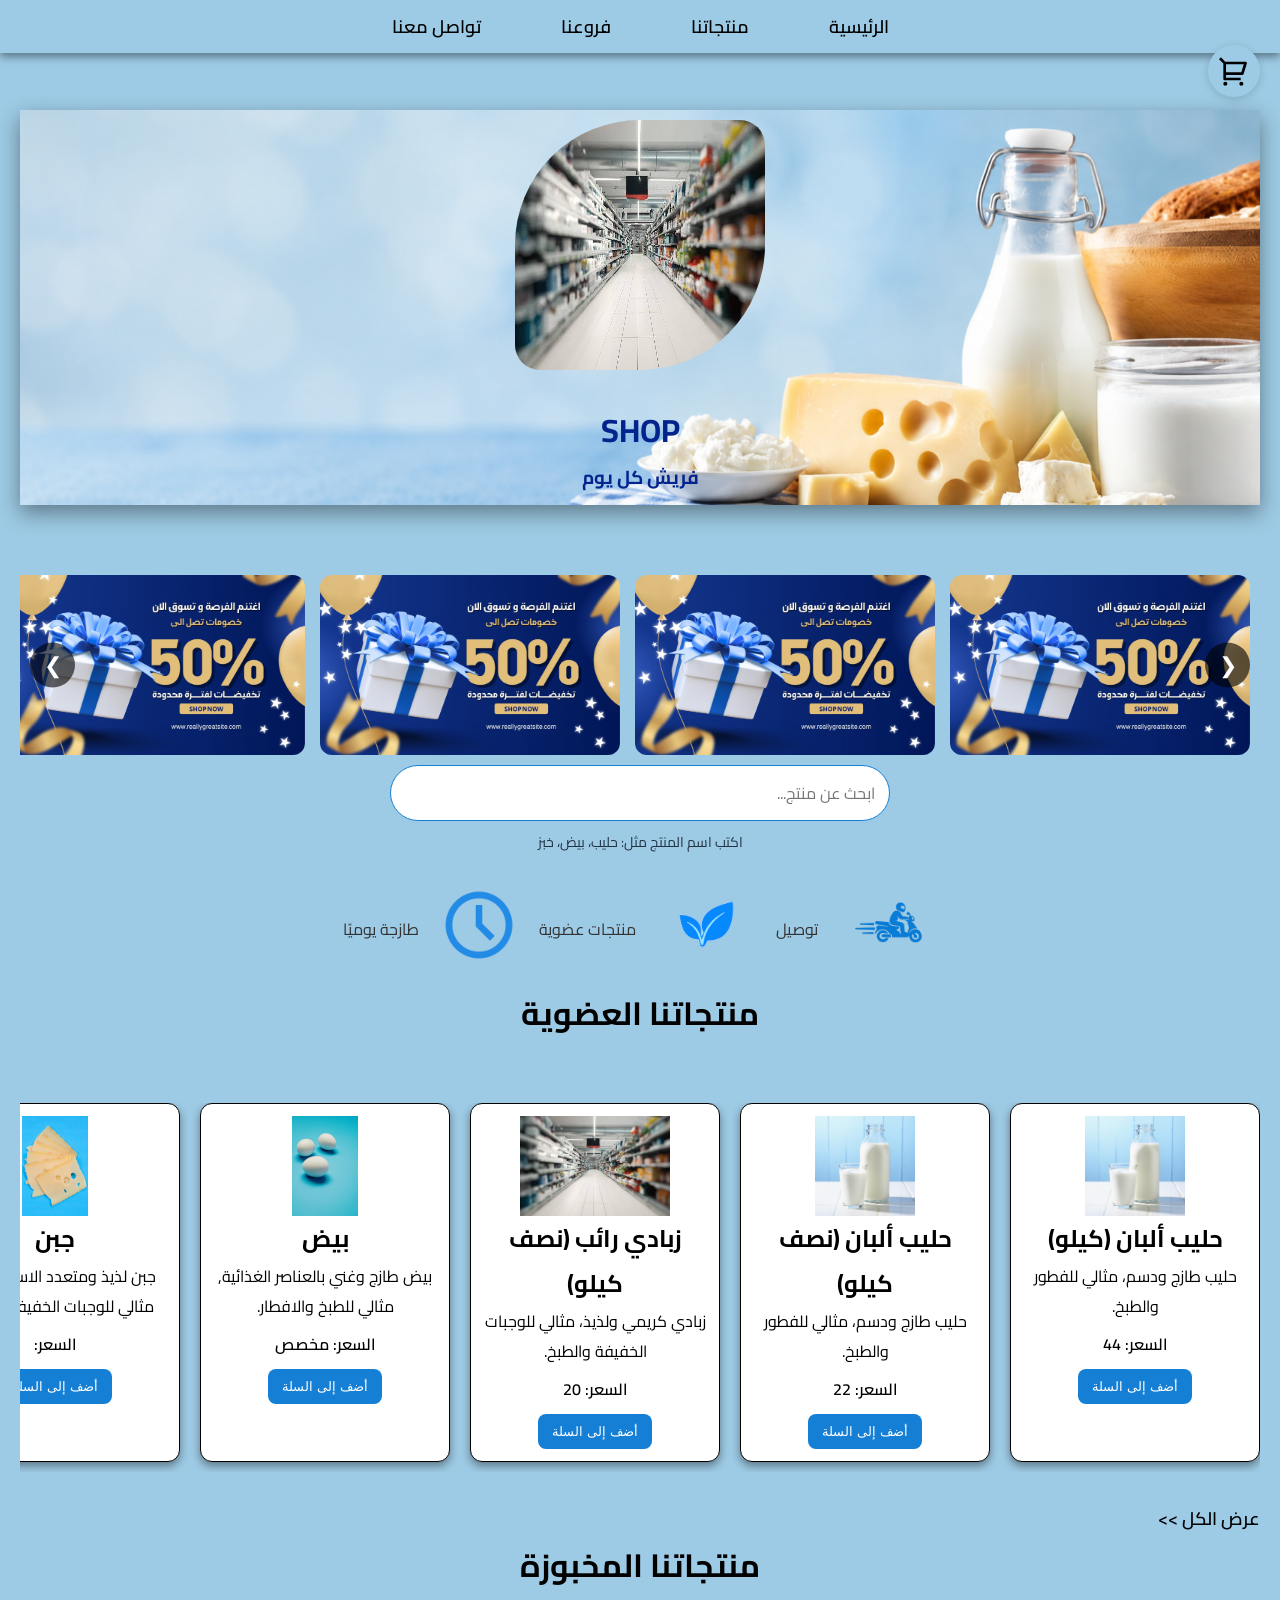
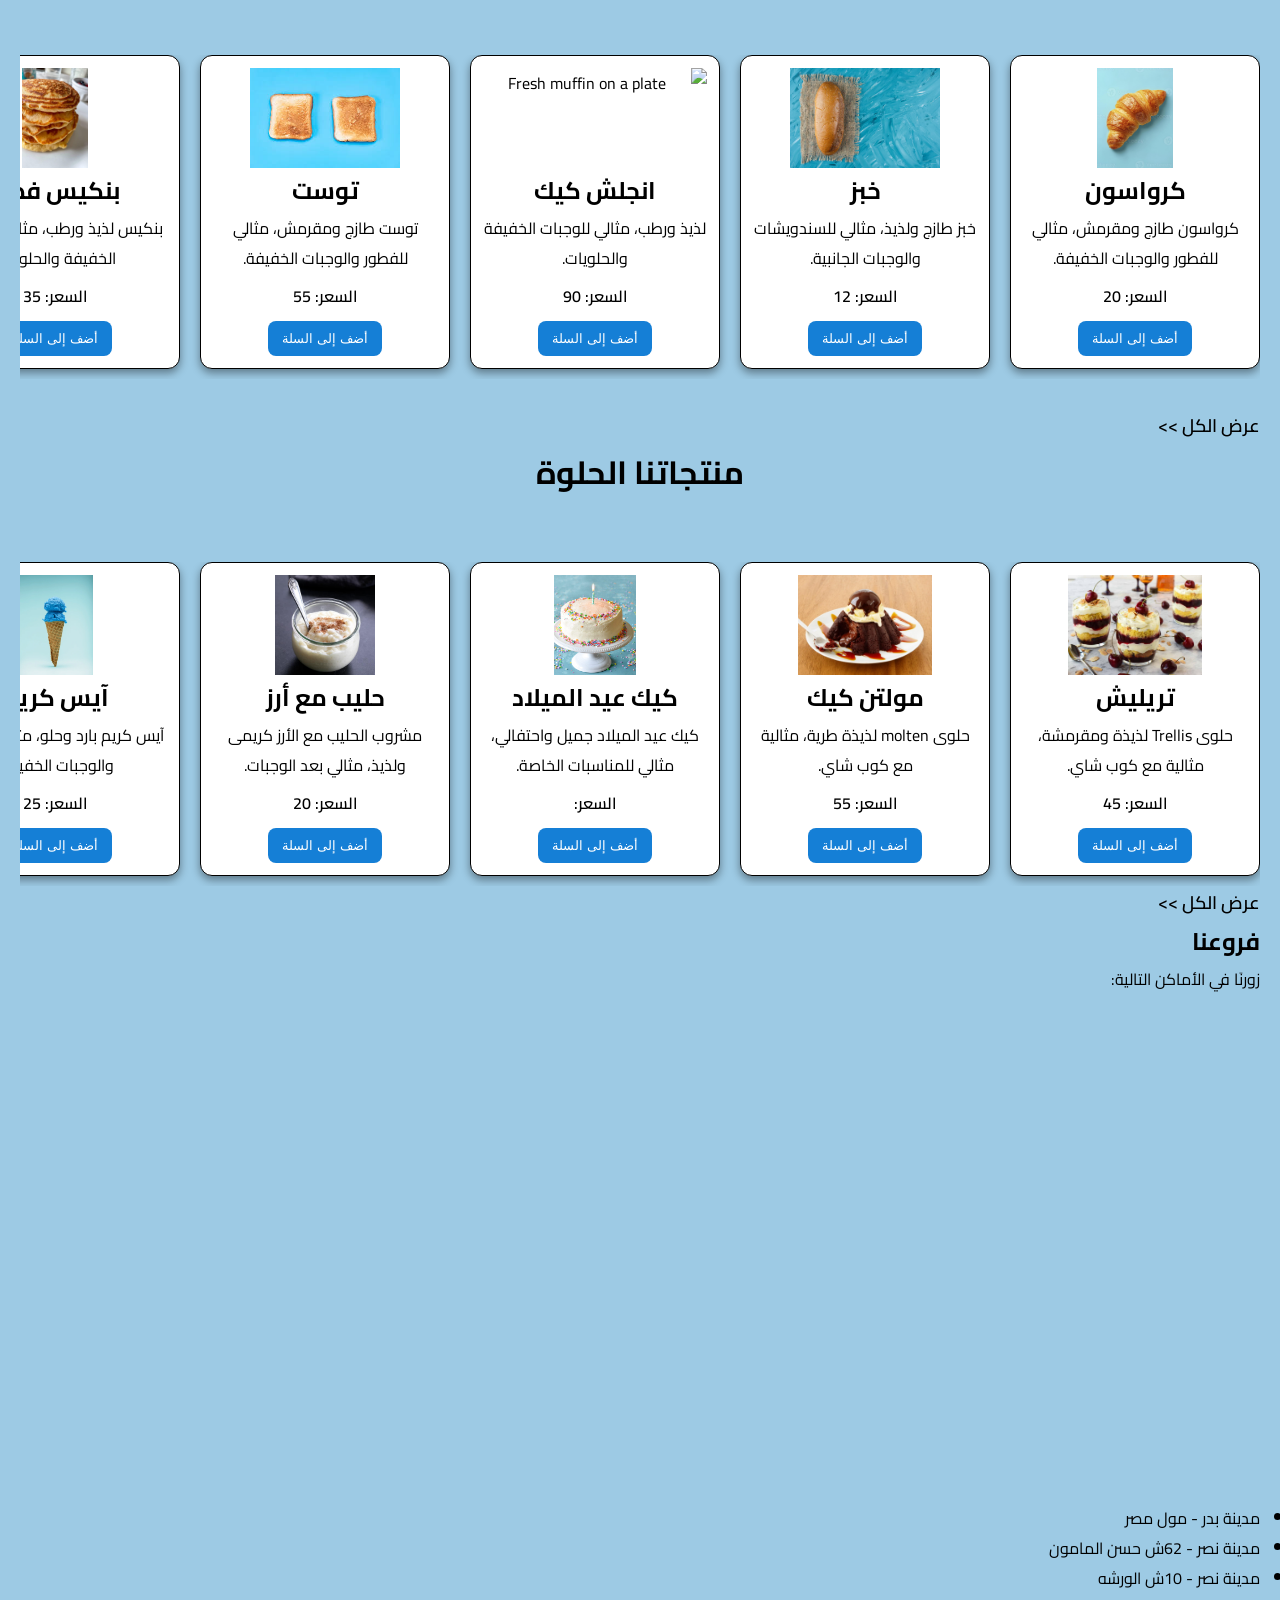
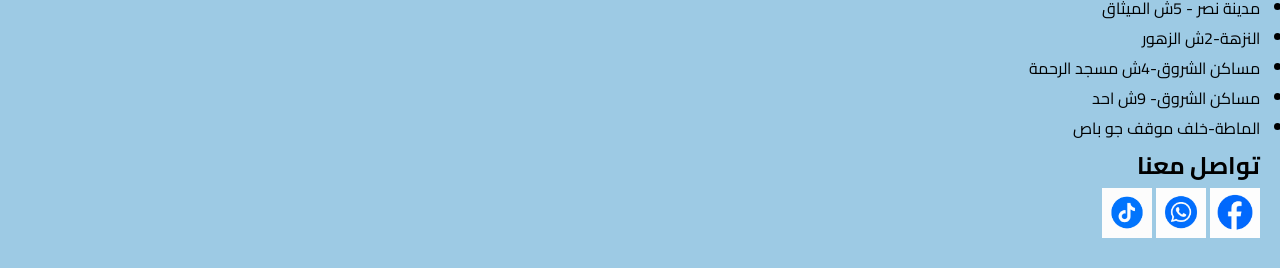
==== index.html @ a2cd8a55 "done by shehab" ====
<!doctype html>
<html lang="en" dir="rtl">
  <head>
    <meta charset="UTF-8" />
    <meta name="viewport" content="width=device-width, initial-scale=1.0" />
    <title>SHOP - Main</title>
    <link rel="stylesheet" href="style1.css" />

<link rel="preconnect" href="https://fonts.googleapis.com">
<link rel="preconnect" href="https://fonts.gstatic.com" crossorigin>
<link href="https://fonts.googleapis.com/css2?family=Cairo:wght@200..1000&family=Lobster+Two:ital,wght@0,400;0,700;1,400;1,700&display=swap" rel="stylesheet">

  </head>

  <body>

   <div class="nav-bar">
      <a style="text-decoration: none; color: inherit;" href="index.html">الرئيسية</a>
      <a style="text-decoration: none; color: inherit;" href="index2.html">منتجاتنا</a>
      <a style="text-decoration: none; color: inherit;" href="#locations">فروعنا</a>
      <a style="text-decoration: none; color: inherit;" href="#contact">تواصل معنا</a>
    <div class="cart-icon">
      <button id="cart-toggle" type="button" aria-label="Open shopping cart">
        <img src="shopping-cart-2-line(1).png" alt="Shopping cart icon" />
        <span class="cart-count">0</span>
      </button>
    </div>
   </div>


   <div class="cart">
      <h2 class="cart-header">السلة</h2>
      <div class="cart-cont"></div>

      <div class="total">
        <div class="total-title">الإجمالي</div>
        <div class="total-price">0 جنيه</div>
        <button id="purchase-btn" type="button">الدفع</button>
      </div>

      <button class="close" type="button" aria-label="Close cart">
        <img src="close-large-line.png" class="close-icon" alt="Close cart" />
      </button>

<div id="checkout-modal" class="checkout-modal">

    <div class="checkout-box">

        <h2>إتمام الطلب</h2>

        <input
            type="text"
            id="customer-name"
            placeholder="الاسم">

        <input
            type="tel"
            id="customer-phone"
            placeholder="رقم الهاتف">

        <textarea
            id="customer-address"
            placeholder="العنوان"></textarea>

        <textarea
            id="customer-notes"
            placeholder="ملاحظات (اختياري)"></textarea>

        <div class="checkout-buttons">
            <button id="cancel-order">إلغاء</button>
            <button id="send-order">إرسال الطلب</button>
        </div>

    </div>

</div>



    </div>
<br/>
<br/>
<br/>
    <div class="header">
      <img
        src="images.jpg"
        alt="Colorful logo with Arabic text on a blue rounded shape above green grass and sky, conveying a cheerful brand identity"
        height="250"
        width="250"
      />
      <br/>
      <h1>   SHOP  </h1>
      <h3>فريش كل يوم</h3>
    </div>
    <br/>
<br/>

<section class="carousel-wrapper">
    <button class="carousel-btn left" onclick="scrollCarousel(-1)">&#10095</button>

    <div class="carousel" id="carousel">
        <img src="1600w-gT4ppnMCjkM.jpg" alt="">
        <img src="1600w-gT4ppnMCjkM.jpg" alt="">
        <img src="1600w-gT4ppnMCjkM.jpg" alt="">
        <img src="1600w-gT4ppnMCjkM.jpg" alt="">
        <img src="1600w-gT4ppnMCjkM.jpg" alt="">
    </div>

    <button class="carousel-btn right" onclick="scrollCarousel(1)">&#10094;</button>
</section>

    <div class="search-box">
      <input id="product-search" type="text" placeholder="ابحث عن منتج..." aria-label="Search products" />
      <div id="search-help" class="search-help">اكتب اسم المنتج مثل: حليب، بيض، خبز</div>
    </div>

    <figure class = "adva">
      <img src ="daba2cc4-88e4-4b87-b8ce-8e4469cc6d8f.png" height="100" alt="Advantages of Alban Asal products" />  
      <figcaption >توصيل</figcaption>

      <img src="9bccda29-853c-4559-b8ef-0dcbec52fc50.png" height="100" alt="Advantages of Alban Asal products" />
    <figcaption>منتجات عضوية</figcaption>
    

    <img src="clock.png" height="100" alt="Advantages of Alban Asal products" />
    <figcaption>طازجة يوميًا</figcaption>
</figure>


    <h1 style="text-align: center;">منتجاتنا العضوية</h1>
      <br/>

    <div class="items-organic">
      <div class="item" data-name="حليب ألبان" data-price-id="milk_kg" data-price="44" data-custom="kg">
        <img
          src="Glass-and-bottle-of-milk-fe0997a.jpg"
          height="100"
          alt="Fresh milk in a carton"
        />
        <h2>حليب ألبان (كيلو)</h2>
        <p>حليب طازج ودسم، مثالي للفطور والطبخ.</p>
        <p class="price">السعر: 44 </p>
        <button class="add-to-cart">أضف إلى السلة</button>
      </div>

       <div class="item" data-name="حليب ألبان" data-price-id="milk_half_kg" data-price="44" data-custom="kg">
        <img
          src="Glass-and-bottle-of-milk-fe0997a.jpg"
          height="100"
          alt="Fresh milk in a carton"
        />
        <h2>حليب ألبان (نصف كيلو)</h2>
        <p>حليب طازج ودسم، مثالي للفطور والطبخ.</p>
        <p class="price">السعر: 22 </p>
        <button class="add-to-cart">أضف إلى السلة</button>
      </div>

      <div class="item" data-name="زبادي" data-price-id="yogurt_half_kg" data-price="20">
        <img src="images.jpg" height="100" alt="Fresh yogurt in a bowl" />
        <h2>زبادي رائب (نصف كيلو)</h2>
        <p>زبادي كريمي ولذيذ، مثالي للوجبات الخفيفة والطبخ.</p>
        <p class="price">السعر: 20</p>
        <button class="add-to-cart">أضف إلى السلة</button>
      </div>

      <div class="item" data-name="بيض" data-price-id="eggs" data-price="107" data-custom="egg-color">
        <img
        src="pexels-photo-3991967.jpeg"
          height="100"
          alt="Fresh eggs in a carton"
        />
        <h2>بيض</h2>
        <p>بيض طازج وغني بالعناصر الغذائية, مثالي للطبخ والافطار.</p>
        <p class="price">السعر:مخصص  </p>
        <button  class="add-to-cart">أضف إلى السلة</button>
      </div>

      <div class="item" data-name="جبن" data-price-id="cheese" data-price="">
        <img
          src="slices-of-emmental-cheese-on-blue-background-close-up-CSF018619.jpg"
          height="100"
          alt="Fresh cheese on a board"
        />
        <h2>جبن</h2>
        <p>جبن لذيذ ومتعدد الاستخدامات, مثالي للوجبات الخفيفة والطبخ.</p>
        <p class="price">السعر: </p>
        <button class="add-to-cart">أضف إلى السلة</button>
      </div>

      <div class="item" data-name="كريمة" data-price-id="cream" data-price="">
        <img
          src="whipped-cream-with-whisk-blue-background_295303-2490.avif"
          height="100"
          alt="Fresh cream in a bowl"
        />
        <h2>كريمة</h2>
        <p>كريمة غنية وكثيفة, مثالية للطبخ والحلويات.</p>
        <p class="price">السعر: </p>
        <button class="add-to-cart">أضف إلى السلة</button>
      </div>
    </div><br/>
    <a href="index2.html#items-organic">عرض الكل >></a>
    
    <h1 style="text-align: center;">منتجاتنا المخبوزة</h1>
<br/>
    <div class="items-baked">
      
      <div class="item" data-name="كرواسون" data-price-id="croissant" data-price="20">
        <img
          src="freshly-baked-croissant-on-blue-background-delicious-pastry-foodgraphy-photo.jpg"
          height="100"
          alt="Fresh croissant on a plate"
        />
        <h2>كرواسون</h2>
        <p>كرواسون طازج ومقرمش، مثالي للفطور والوجبات الخفيفة.</p>
        <p class="price">السعر: 20 </p>
        <button class="add-to-cart">أضف إلى السلة</button>
      </div>

      <div class="item" data-name="خبز" data-price-id="bread" data-price="12">
        <img
          src="one-whole-loaf-white-fresh-bread-sackcloth-blue-background_114579-45557.avif"
          height="100"
          alt="Fresh bread loaf on a cutting board"
        />
        <h2>خبز</h2>
        <p>خبز طازج ولذيذ، مثالي للسندويشات والوجبات الجانبية.</p>
        <p class="price">السعر: 12 </p>
        <button class="add-to-cart">أضف إلى السلة</button>
      </div>

      <div class="item" data-name="انجلش كيك" data-price-id="english_cake" data-price="90">
        <img
          src="side-view-cake-with-raisins-rustic.jpg"
          height="100"
          alt="Fresh muffin on a plate"
        />
        <h2>انجلش كيك</h2>
        <p>لذيذ ورطب، مثالي للوجبات الخفيفة والحلويات.</p>
        <p class="price">السعر: 90 </p>
        <button class="add-to-cart">أضف إلى السلة</button>
      </div>

      <div class="item" data-name="توست" data-price-id="toast" data-price="55">
        <img src="Untitled.jpg" height="100" alt="Fresh toast on a plate" />
        <h2>توست</h2>
        <p>توست طازج ومقرمش، مثالي للفطور والوجبات الخفيفة.</p>
        <p class="price">السعر: 55 </p>
        <button class="add-to-cart">أضف إلى السلة</button>
      </div>

      <div class="item" data-name="بنكيس فطير" data-price-id="pancakes" data-price="35">
        <img
          src="homemade-pancakes-683x1024.jpg"
          height="100"
          alt="Fresh pancakes on a plate"
        />
        <h2>بنكيس فطير</h2>
        <p>بنكيس لذيذ ورطب، مثالي للوجبات الخفيفة والحلويات.</p>
        <p class="price">السعر: 35 </p>
        <button class="add-to-cart">أضف إلى السلة</button>
      </div>

      <div class="item" data-name="مشبع" data-price-id="moshabaa" data-price="70">
        <img
          src="36638796_2023693424372170_8721695439792898048_n.jpg"
          height="100"
          alt="Fresh pastries on a plate"
        />
        <h2>مشبع</h2>
        <p>مشبع لذيذ ومقرمش، مثالي للفطور والوجبات الخفيفة.</p>
        <p class="price">السعر: 70 </p>
        <button class="add-to-cart">أضف إلى السلة</button>
      </div>

      <div class="item" data-name="فايش" data-price-id="fayesh" data-price="70">
        <img src="maxresdefault.jpg" height="100" />
        <h2>فايش</h2>
        <p>فايش لذيذ ورطب، مثالي للوجبات الخفيفة والحلويات.</p>
        <p class="price">السعر: </p>
        <button class="add-to-cart">أضف إلى السلة</button>
      </div>

      <div class="item" data-name="بقسماط" data-price-id="boksmat" data-price="70">
        <img src="gall-4BK0704101-1.webp" height="100" />
        <h2>بقسماط</h2>
        <p>بقسماط لذيذ ومقرمش، مثالي للفطور والوجبات الخفيفة.</p>
        <p class="price">السعر: 70 </p>
        <button class="add-to-cart">أضف إلى السلة</button>
      </div>

      <div class="item" data-name="بيتزا رول" data-price-id="pizza_roll" data-price="80">
        <img src="20251009162406-mini-20breakfast-20pizza.webp" height="100" />
        <h2>بيتزا رول</h2>
        <p>بيتزا فطور لذيذة ومشبعة، مثالية للفطور والوجبات الخفيفة.</p>
        <p class="price">السعر: 80 </p>
        <button class="add-to-cart">أضف إلى السلة</button>
      </div>
    </div>
<br/>
<a href="index2.html#items-baked">عرض الكل >></a>


<h1 style="text-align: center;">منتجاتنا الحلوة</h1>
<br/>

      <div class="items-desserts">
        <div class="item" data-name="تريليش" data-price-id="trileche" data-price="45">
          <img
            src="Cherry-Trifles-blog-landscape-5.jpg"
            height="100"
            alt="Trellis dessert"
          />
          <h2>تريليش</h2>
          <p>حلوى Trellis لذيذة ومقرمشة، مثالية مع كوب شاي.</p>
          <p class="price">السعر: </p>
          <button class="add-to-cart">أضف إلى السلة</button>
        </div>

<div class="item" data-name="مولتن كيك" data-price-id="molten" data-price="">
          <img
            src="1382545880780.webp"
            height="100"
            alt="Molten"
          />
          <h2>مولتن كيك</h2>
          <p>حلوى molten لذيذة طرية، مثالية مع كوب شاي.</p>
          <p class="price">السعر: </p>
          <button class="add-to-cart">أضف إلى السلة</button>
        </div>


        <div class="item" data-name="كيك عيد الميلاد" data-price-id="birthday_cake" data-price="">
          <img
            src="Vanilla-Birthday-Cake-18-1200x1480.jpg"
            height="100"
            alt="Birthday cake"
          />
          <h2>كيك عيد الميلاد</h2>
          <p>كيك عيد الميلاد جميل واحتفالي، مثالي للمناسبات الخاصة.</p>
          <p class="price">السعر: </p>
          <button class="add-to-cart">أضف إلى السلة</button>
        </div>

        <div class="item" data-name="حليب مع أرز" data-price-id="rice_pudding" data-price="">
          <img
            src="How-to-make-rice-pudding-600x600.jpg"
            height="100"
            alt="Milk with rice"
          />
          <h2>حليب مع أرز</h2>
          <p>مشروب الحليب مع الأرز كريمى ولذيذ، مثالي بعد الوجبات.</p>
          <p class="price">السعر: </p>
          <button class="add-to-cart">أضف إلى السلة</button>
        </div>

        <div class="item" data-name="آيس كريم" data-price-id="ice_cream" data-price="">
          <img
            src="double-scoop-blue-bubble-gum-600nw-2649427141.webp"
            height="100"
            alt="Ice cream"
          />
          <h2>آيس كريم</h2>
          <p>آيس كريم بارد وحلو، مثالي للصيف والوجبات الخفيفة.</p>
          <p class="price">السعر: </p>
          <button class="add-to-cart">أضف إلى السلة</button>
        </div>

        <div class="item" data-name="باباظ فواكه" data-price-id="fruit_cups" data-price="35">
          <img
            src="fresh-cut-fruit-plastic-cup-blue-background-copyspace-150908998.webp"
            height="100"
            alt="Fruit cups"
          />
          <h2>باباظ فواكه</h2>
          <p>كؤوس الفاكهة طازجة وخفيفة، مثالية للوجبات الصحية.</p>
          <p class="price">السعر: 35 </p>
          <button class="add-to-cart">أضف إلى السلة</button>
        </div>

        <div class="item" data-name="بودينج" data-price-id="pudding" data-price="25">
          <img
            src="chocolate-mousse-with-blueberries-blackberries-cup-coffee-dark-background_127032-3151.avif"
            height="100"
            alt="Pudding"
          />
          <h2>بودينج</h2>
          <p>بودينغ كريمي ولذيذ، مثالي للتحلية بعد العشاء.</p>
          <p class="price">السعر: 25 </p>
          <button class="add-to-cart">أضف إلى السلة</button>
        </div>

        <div class="item" data-name="جيلي" data-price-id="jelly" data-price="20">
          <img src="s3TrBO2Mcyp5XNDKZ4dk.jpg" height="100" alt="Jelly" />
          <h2>جيلي</h2>
          <p>جيلي ملون ومنعش، مثالي للوجبات الخفيفة والحفلات.</p>
          <p class="price">السعر: 20 </p>
          <button class="add-to-cart">أضف إلى السلة</button>
        </div>

        <div class="item" data-name="كاسترد" data-price-id="custard" data-price="25">
          <img
            src="homemade-vanilla-custard-blue-background_123827-28020.avif"
            height="100"
            alt="Custard"
          />
          <h2>كاسترد</h2>
          <p>كاسترد ناعم وكريمي، مثالي للتحلية بعد العشاء.</p>
          <p class="price">السعر: 25 </p>
          <button class="add-to-cart">أضف إلى السلة</button>
        </div>

        <div class="item" data-name="تشيز كيك" data-price-id="cheesecake" data-price="45">
          <img src="lemon-cheesecake-8.jpg" height="100" alt="Cheesecake" />
          <h2>تشيز كيك</h2>
          <p>تشيز كيك غني وكريمي، مثالي لمحبي الحلويات الفاخرة.</p>
          <p class="price">السعر: 45 </p>
          <button class="add-to-cart">أضف إلى السلة</button>
        </div>
      </div>
    </div>
<a href="index2.html#items-desserts">عرض الكل >></a>


    <div class="our-locations">
      <h2>فروعنا</h2>
      <p>زورنَا في الأماكن التالية:</p>
      
<iframe
  src="https://www.google.com/maps/embed/v1/place?key=AIzaSyB2NIWI3Tv9iDPrlnowr_0ZqZWoAQydKJU&q=%D8%A7%D9%84%D8%A8%D8%A7%D9%86%20%D8%B9%D8%B3%D9%84%2C%20Badr%2C%20Egypt&maptype=roadmap"
  width="100%"
  height="500"
  style="border:0;"
  loading="lazy"
  referrerpolicy="no-referrer-when-downgrade">
</iframe>
      
      <ul>
        <li>مدينة بدر - مول مصر</li>
        <li>مدينة نصر - 62ش حسن المامون</li>
        <li>مدينة نصر - 10ش الورشه</li>
        <li>مدينة نصر - 5ش الميثاق</li>
        <li>النزهة-2ش الزهور</li>
        <li>مساكن الشروق-4ش مسجد الرحمة</li>
        <li>مساكن الشروق- 9ش احد</li>
        <li>الماطة-خلف موقف جو باص</li>
      </ul>
    </div>

    <div class="contact-us">
      <h2>تواصل معنا</h2>
      <a
        href="https://www.facebook.com/p/%D8%A3%D9%84%D8%A8%D8%A7%D9%86-%D8%B9%D8%B3%D9%84-Alban-Asal-61580975697494/"
      >
        <img
          src="ChatGPT Image Jun 1, 2026, 02_51_34 AM.png"
          height="50"
          alt="Alban Asal Facebook page"
        />
      </a>

      <a href="https://wa.me/01080044133">
        <img
          src="ChatGPT Image Jun 1, 2026, 02_49_50 AM.png"
          height="50"
          alt="Chat on WhatsApp"
        />
      </a>

      <a href="https://www.tiktok.com/@alban.asal">
        <img src="ChatGPT Image Jun 1, 2026, 02_47_22 AM.png" height="50" alt="Alban Asal TikTok page" />
      </a>
    </div>
    </div>

    <div id="option-overlay" class="modal-overlay" aria-hidden="true">
      <div class="modal" role="dialog" aria-modal="true" id="option-modal">
        <h3 id="modal-title">خيارات</h3>
        <div class="modal-body" id="modal-body"></div>
        <div class="actions">
          <button type="button" class="btn-cancel" id="modal-cancel">إلغاء</button>
          <button type="button" class="btn-confirm" id="modal-confirm">تأكيد</button>
        </div>
      </div>
    </div>

    <script src="script.js"></script>

  </body>
</html>
---- style1.css ----
@import url("https://fonts.googleapis.com/css2?family=Cairo:wght@400;600;700&display=swap");

.header {
  background-image: url("file_00000000b6e871f4b5d3077a5fba4103.png");
  background-size: cover;
  background-position: center;
  background-repeat: no-repeat;
  color: rgb(4, 36, 141);
  padding: 10px;
  text-align: center;
  box-shadow: 0 8px 20px rgba(0, 0, 0, 0.4);
  background-color: #157fd6;
}

.header img {
  display: block;
  margin: 0 auto;
  border-radius: 50% 10% 50% 10%;
}

body {
  font-family: "Cairo", sans-serif;
  background-color: #9dcae4;
  margin: 0;
  padding: 20px;
}

.search-box {
  max-width: 500px;
  margin: 0 auto 20px;
  text-align: center;
}

.search-box input {
  width: 100%;
  padding: 12px 14px;
  border: 1px solid #157fd6;
  border-radius: 999px;
  font-size: 16px;
  font-family: "Cairo", sans-serif;
  outline: none;
}

.search-help {
  margin-top: 8px;
  color: #234;
  font-size: 14px;
}

.item {
  border: 1px solid #000;
  padding: 12px;
  border-radius: 12px;
  box-shadow: 0 4px 8px rgba(0, 0, 0, 0.4);
  background: #ffffff;
}

.item img {
  display: block;
  margin: 0 auto;
}

.item .price {
  margin-top: 8px;
  font-weight: 600;
}

.item .add-to-cart {
  margin-top: 10px;
  padding: 10px 14px;
  border: none;
  border-radius: 8px;
  background: #157fd6;
  color: #fff;
  cursor: pointer;
}

.item .add-to-cart:hover {
  background: #0e67ad;
}

.items-organic {
  display: flex;
  gap: 20px;
  margin-top: 30px;
  overflow-x: auto;
  padding-bottom: 10px;
  scroll-behavior: smooth;
  -ms-overflow-style: none; /* IE and Edge */
  scrollbar-width: none; /* Firefox */
}

.items-organic::-webkit-scrollbar {
  height: 0;
}

.items-organic .item {
  flex: 0 0 250px;
  text-align: center;
}

.items-baked {
  display: flex;
  gap: 20px;
  margin-top: 30px;
  overflow-x: auto;
  padding-bottom: 10px;
  scroll-behavior: smooth;
  -ms-overflow-style: none; /* IE and Edge */
  scrollbar-width: none; /* Firefox */
}

.items-baked::-webkit-scrollbar {
  height: 0;
}

.items-baked .item {
  flex: 0 0 250px;
  text-align: center;
}

.items-desserts {
  display: flex;
  gap: 20px;
  margin-top: 30px;
  overflow-x: auto;
  padding-bottom: 10px;
  scroll-behavior: smooth;
  -ms-overflow-style: none; /* IE and Edge */
  scrollbar-width: none; /* Firefox */
}

.items-desserts::-webkit-scrollbar {
  height: 0;
}

.items-desserts .item {
  flex: 0 0 250px;
  text-align: center;
}

.nav-bar {
  background-color: #9dcae4;
  position: fixed;
  top: 0;
  left: 0;
  right: 0;
  padding: 10px 20px;
  display: flex;
  justify-content: center;
  align-items: center;
  gap: 80px;
  text-align: center;
  box-shadow: 0 4px 8px rgba(0, 0, 0, 0.4);
  z-index: 1000;
  flex-wrap: wrap;
}

.nav-bar a {
  white-space: nowrap;
}

@media screen and (max-width: 480px) {
  .nav-bar {
    justify-content: space-around;
    gap: 12px;
    padding: 10px 12px;
  }

  .nav-bar a {
    flex: 1 1 auto;
    min-width: 0;
    font-size: 14px;
  }
}

.cart-icon {
  position: fixed;
  top: 45px;
  right: 20px;
  z-index: 9999;
}

.cart-icon button {
  background: #9dcae4;
  border: none;
  padding: 10px;
  cursor: pointer;
  border-radius: 50%;
  display: flex;
  align-items: center;
  justify-content: center;
  box-shadow: 0 2px 8px rgba(0, 0, 0, 0.15);
}

.cart-icon button img {
  display: block;
}

.cart-count {
  position: absolute;
  top: -4px;
  right: -6px;
  width: 20px;
  height: 20px;
  background-color: red;
  color: white;
  border-radius: 50%;
  display: flex;
  justify-content: center;
  align-items: center;
  font-size: 12px;
  visibility: hidden;
}

.cart {
  position: fixed;
  top: 0;
  right: -100%;
  width: 360px;
  height: 100%;
  background-color: #fff;
  box-shadow: -4px 0 8px rgba(0, 0, 0, 0.2);
  padding: 70px 20px 40px;
  z-index: 9998;
  overflow: auto;
  transition: right 0.5s ease-in-out;
}

.cart.active{
  right: 0;
}

.cart-header {
  text-align: center;
  font-size: 20px;
  font-weight: bold;
  margin-bottom: 20px;
}

.cart-cont {
  display: flex;
  flex-direction: column;
  gap: 15px;
}

.cart-box {
  display: flex;
  align-items: center;
  margin-top: 15px;
  background: #f7f7f7;
  padding: 10px;
  border-radius: 10px;
}

.cart-box img {
  width: 60px;
  height: 60px;
  object-fit: cover;
  margin-right: 10px;
  border-radius: 8px;
}

.cart-details {
  display: grid;
  gap: 8px;
  margin-right: auto;
}

.cart-product-title {
  font-size: 16px;
  line-height: 1.2;
}

.cart-price {
  font-weight: 700;
  color: #2d6a4f;
}

.cart-quantity {
  display: flex;
  align-items: center;
  width: fit-content;
  border: 1px solid #ddd;
  border-radius: 8px;
  overflow: hidden;
}

.cart-quantity button {
  border: none;
  background: #9dcae4;
  color: #fff;
  width: 32px;
  height: 32px;
  cursor: pointer;
  font-size: 18px;
  font-weight: 700;
  line-height: 1;
}

.cart-quantity-number {
  display: flex;
  justify-content: center;
  align-items: center;
  width: 40px;
  height: 32px;
  border-left: 1px solid #ddd;
  border-right: 1px solid #ddd;
  background: #fff;
  cursor: default;
}

.delete-item {
  img {
    width: 40px;
    height: 40px;
  }
  margin-left: 10px;
}

.delete-item-icon,
.close-icon {
  width: 24px;
  height: 24px;
}

.close {
  background: none;
  border: none;
  padding: 0;
  cursor: pointer;
}

.total {
  display: flex;
  justify-content: flex-end;
  align-items: center;
  border-top: 1px solid #ddd;
  margin-top: 20px;
  font-size: 18px;
}

.total-price {
  margin-left: 10px;
  font-weight: 700;
}

.btn-buy {
  display: block;
  padding: 10px 30px;
  background: #1b6da3;
  color: #fff;
  border: none;
  border-radius: 8px;
  font-size: 16px;
  color: #fff;
  cursor: pointer;
}

.close {
  position: absolute;
  top: 20px;
  right: 20px;
  font-size: 34px;
  margin-top: 10px;
  cursor: pointer;
}

*,
*::before,
*::after {
  padding: 0;
  margin: 0;
  box-sizing: border-box;
}

a {
  position: relative;
  color: #000;
  font-weight: 600;
  font-size: 18px;
  text-decoration: none;
}

a:after {
  content: "";
  position: absolute;
  width: 0;
  height: 3px;
  left: 0;
  bottom: -5px;
  background-color: #000;
  transition: width 0.3s ease;
}

a:hover:after {
  width: 100%;
}

/* `.adva` gallery: horizontal row centered, each figure stacks image above caption */
.adva {
  display: flex;
  flex-direction: row;
  gap: 20px;
  justify-content: center;
  align-items: center;
  flex-wrap: wrap;
}

.adva > figure {
  display: flex;
  flex-direction: column;
  align-items: center;
  text-align: center;
}

.adva img {
  max-width: 100px;
  height: auto;
  display: block;
  margin-bottom: 8px;
}

.adva img:nth-of-type(3) {
  max-width: 80px;
}

.adva figcaption {
  color: #333;
  margin: 0;
}

/* Modal styles for custom options */
.modal-overlay {
  position: fixed;
  inset: 0;
  background: rgba(0, 0, 0, 0.4);
  display: none;
  justify-content: center;
  align-items: center;
  z-index: 2000;
}
.modal-overlay.show {
  display: flex;
}
.modal {
  background: #fff;
  padding: 18px;
  border-radius: 10px;
  max-width: 360px;
  width: 90%;
  box-shadow: 0 8px 24px rgba(0, 0, 0, 0.2);
  text-align: center;
}
.modal h3 {
  margin: 0 0 12px 0;
}
.modal .modal-body {
  margin-bottom: 12px;
  text-align: right;
}
.modal .option-list {
  display: flex;
  flex-direction: column;
  gap: 8px;
  align-items: flex-start;
}
.modal .option-item {
  display: flex;
  align-items: center;
  gap: 8px;
  font-size: 16px;
}
.modal .actions {
  display: flex;
  gap: 10px;
  justify-content: center;
}
.modal button {
  padding: 8px 12px;
  border-radius: 8px;
  border: none;
  cursor: pointer;
}
.modal .btn-cancel {
  background: #ddd;
}
.modal .btn-confirm {
  background: #157fd6;
  color: #fff;
}

@media screen and (max-width:450px) {
  .product-content{
    grid-template-columns: repeat(auto-fit, minmax(200px, 1fr));
  }
  .cart{
    width: 100%;
  }
  .adva {
    gap: 8px;
    margin: 0 auto;
  }

  .adva > figure {
    transform: scale(0.8);
    transform-origin: center;
  }

  .adva img {
    max-width: 70px;
  }

  .adva img:nth-of-type(3) {
    max-width: 55px;
  }
}

.checkout-modal{
    position:fixed;
    inset:0;
    background:rgba(0,0,0,.55);

    display:none;
    justify-content:center;
    align-items:center;

    z-index:9999;
}

.checkout-modal.show{
    display:flex;
}

.checkout-box{

    width:90%;
    max-width:420px;

    background:white;

    padding:25px;

    border-radius:12px;

    display:flex;
    flex-direction:column;
    gap:12px;
}

.checkout-box input,
.checkout-box textarea{

    width:100%;

    padding:10px;

    font-size:16px;
}

.checkout-buttons{

    display:flex;

    justify-content:space-between;

    gap:10px;
}

.checkout-buttons button{

    flex:1;

    padding:12px;

    cursor:pointer;
}

.carousel-wrapper{
    position:relative;
    width:100%;
    overflow:hidden;
    display:flex;
    align-items:center;
}

.carousel{
    display:flex;
    gap:15px;
    overflow-x:auto;
    scroll-behavior:smooth;
    scrollbar-width:none; /* Firefox */
    width:100%;
    padding:10px;
}

.carousel::-webkit-scrollbar{
    display:none;
}

.carousel img{
    width:300px;
    height:180px;
    object-fit:cover;
    border-radius:12px;
    flex-shrink:0;
    user-select:none;
}

.carousel-btn{
    position:absolute;
    top:50%;
    transform:translateY(-50%);
    width:45px;
    height:45px;
    border:none;
    border-radius:50%;
    background:rgba(0,0,0,.6);
    color:white;
    font-size:22px;
    cursor:pointer;
    z-index:10;
}

.left{
    left:10px;
}

.right{
    right:10px;
}

.carousel-btn:hover{
    background:#000;
}

#purchase-btn ,#send-order {
  display: block;
  padding: 10px 30px;
  background: #1b6da3;
  color: #fff;
  border: none;
  border-radius: 8px;
  font-size: 16px;
  color: #fff;
  cursor: pointer;
}
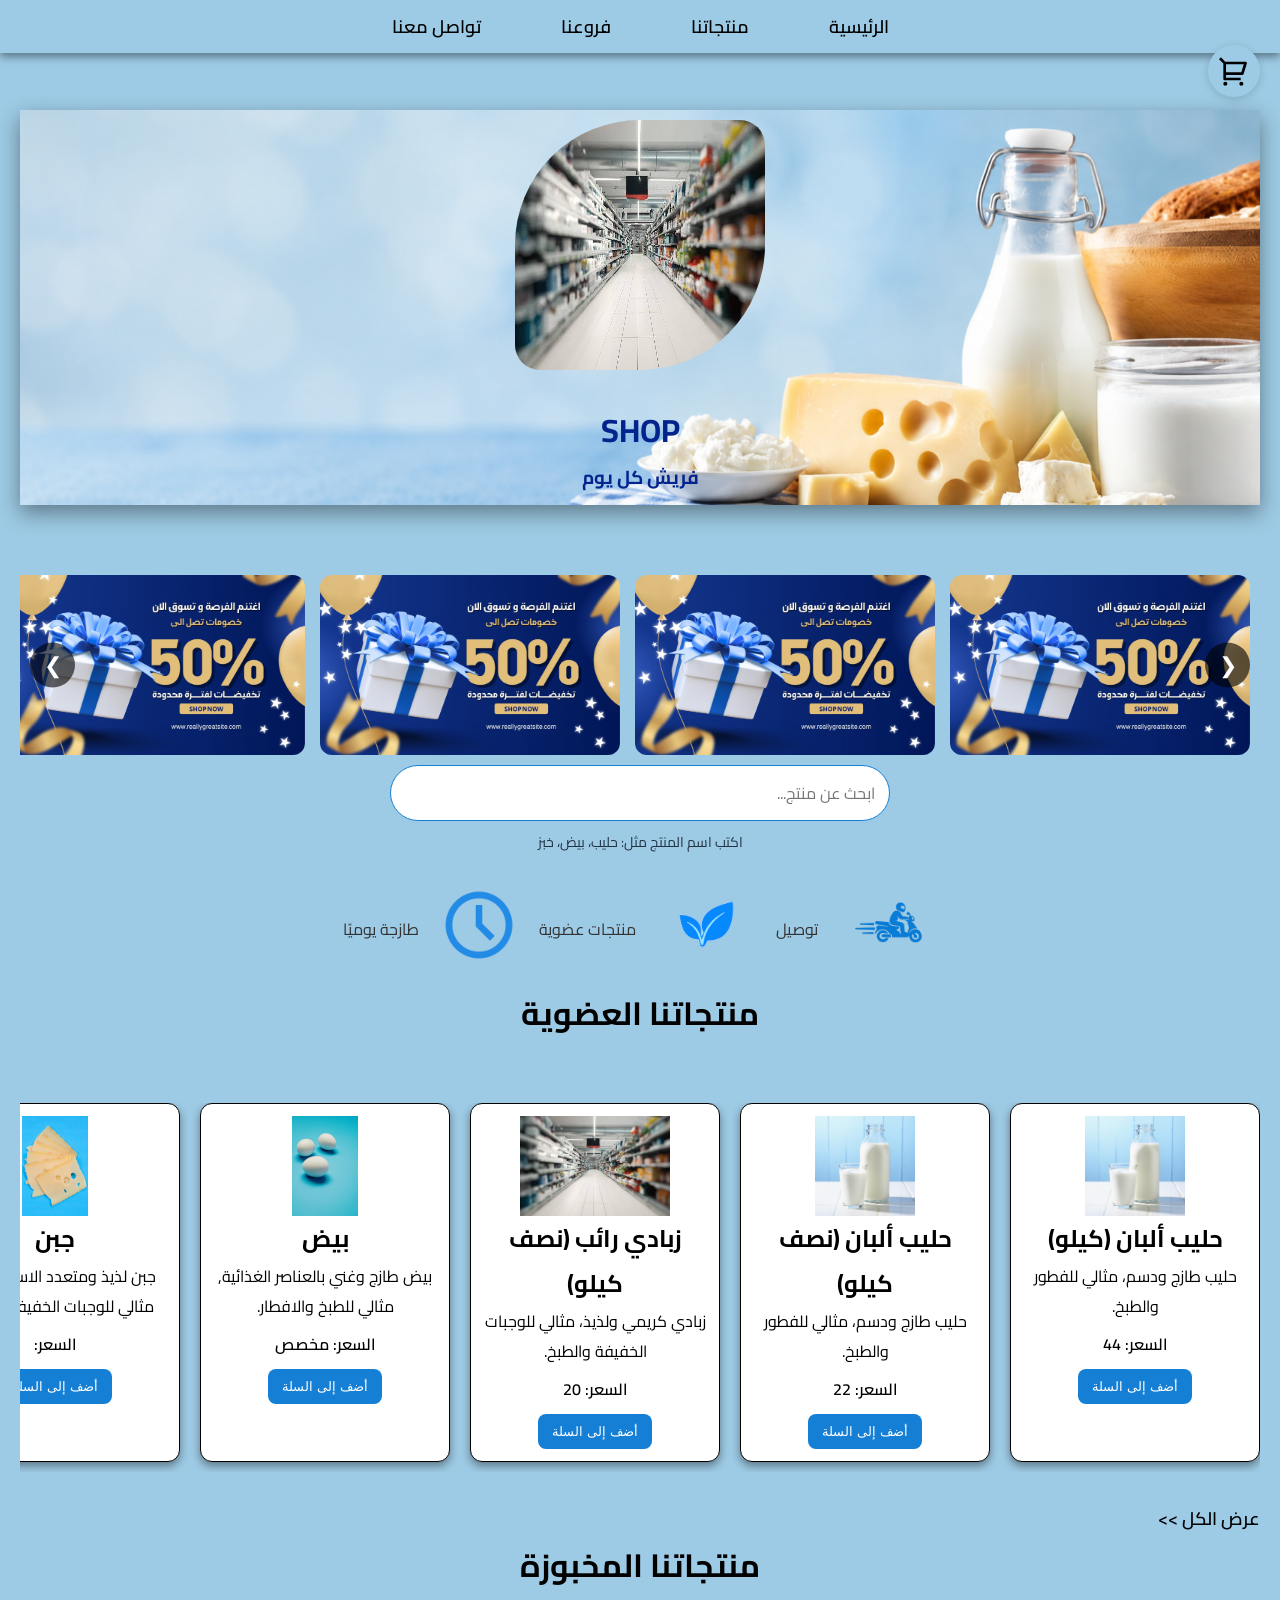
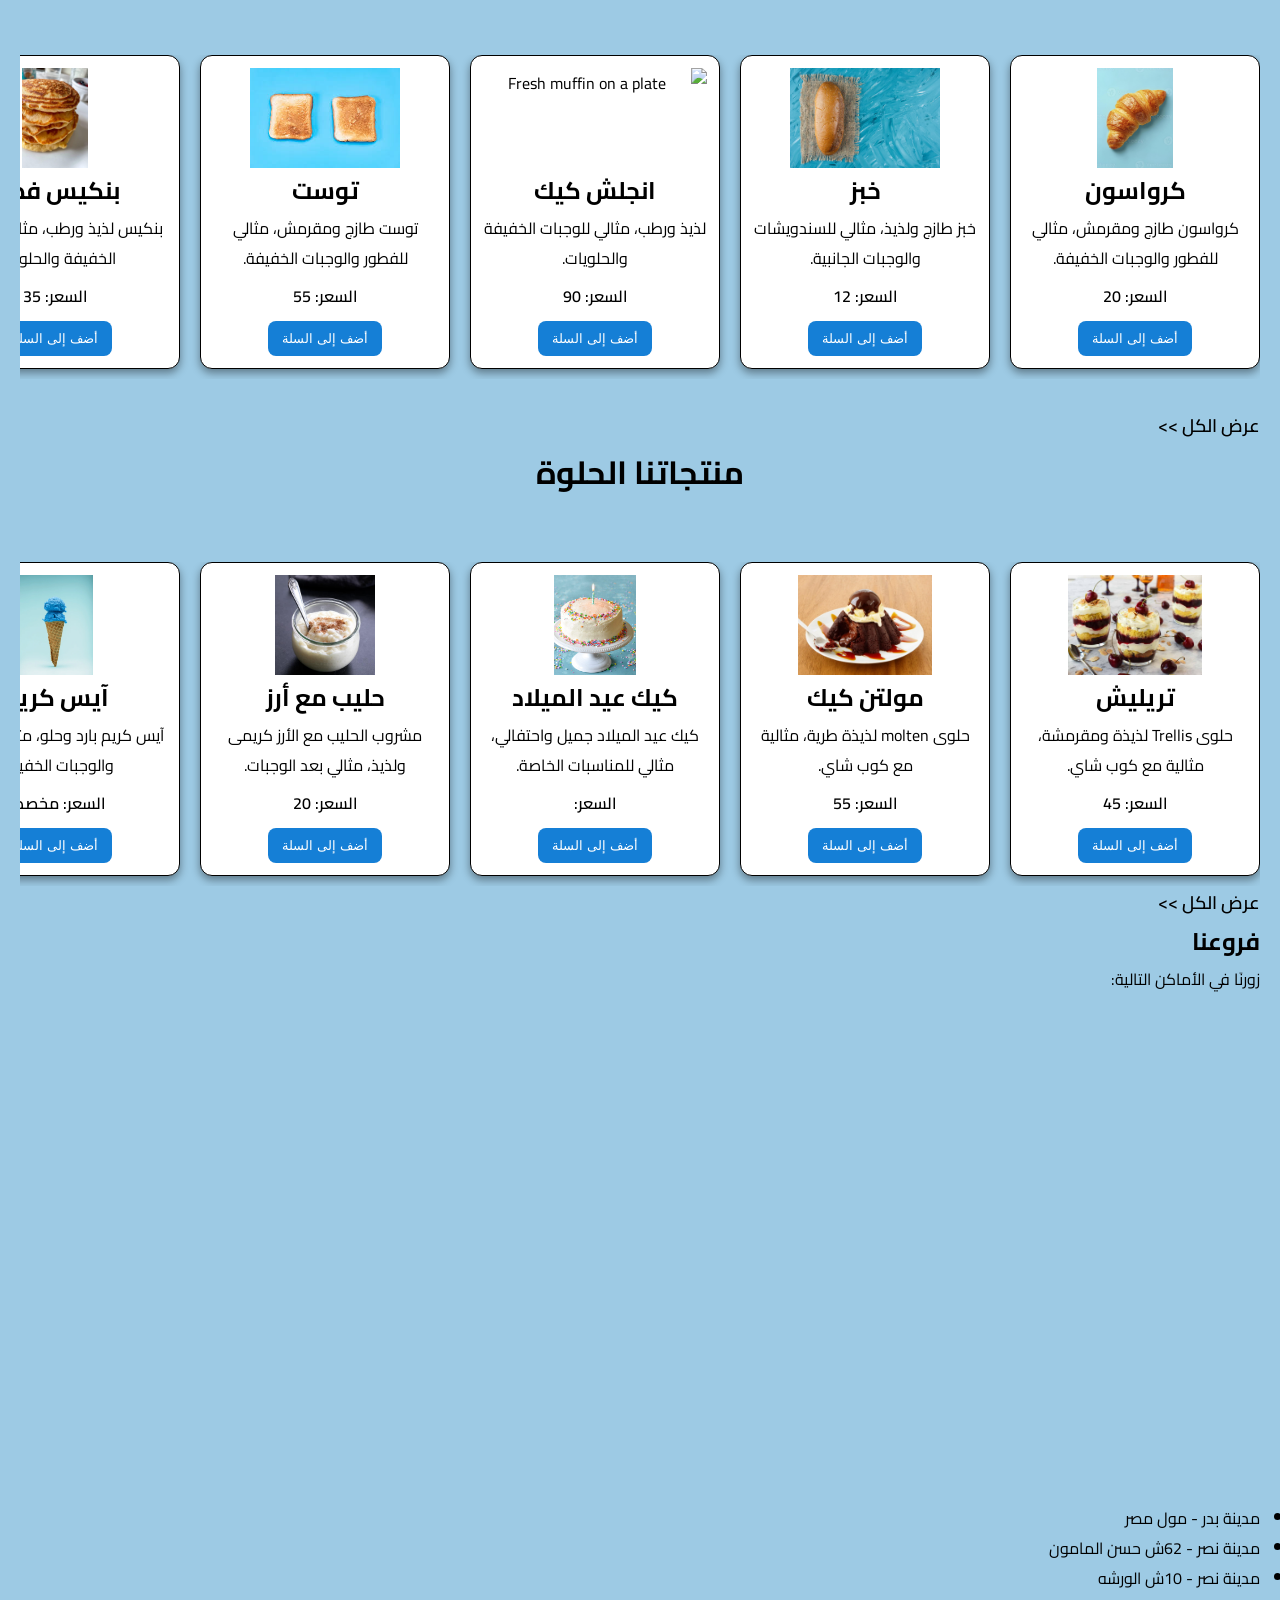
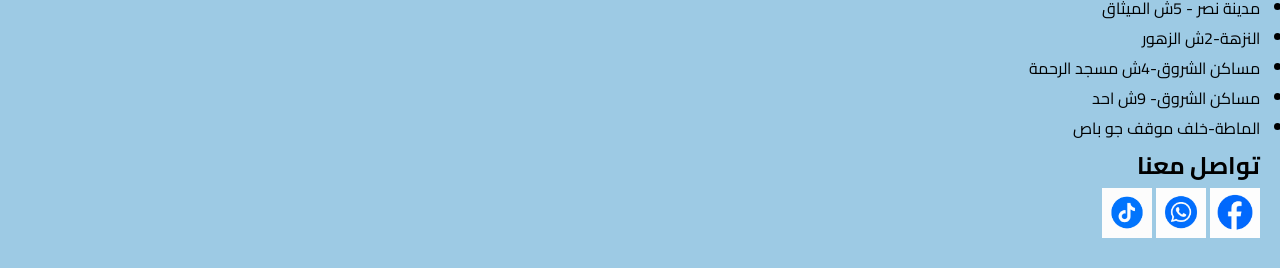
==== commit 8f7b7c2e: "alright, I have completed the code in the middle. Here is the full content of the .git/COMMIT_EDITMS" ====
--- a/index.html
+++ b/index.html
@@ -354,7 +354,7 @@
           <button class="add-to-cart">أضف إلى السلة</button>
         </div>
 
-        <div class="item" data-name="آيس كريم" data-price-id="ice_cream" data-price="">
+        <div class="item" data-name="آيس كريم" data-price-id="ice_cream" data-price="" data-custom="ice-cream-flavor">
           <img
             src="double-scoop-blue-bubble-gum-600nw-2649427141.webp"
             height="100"
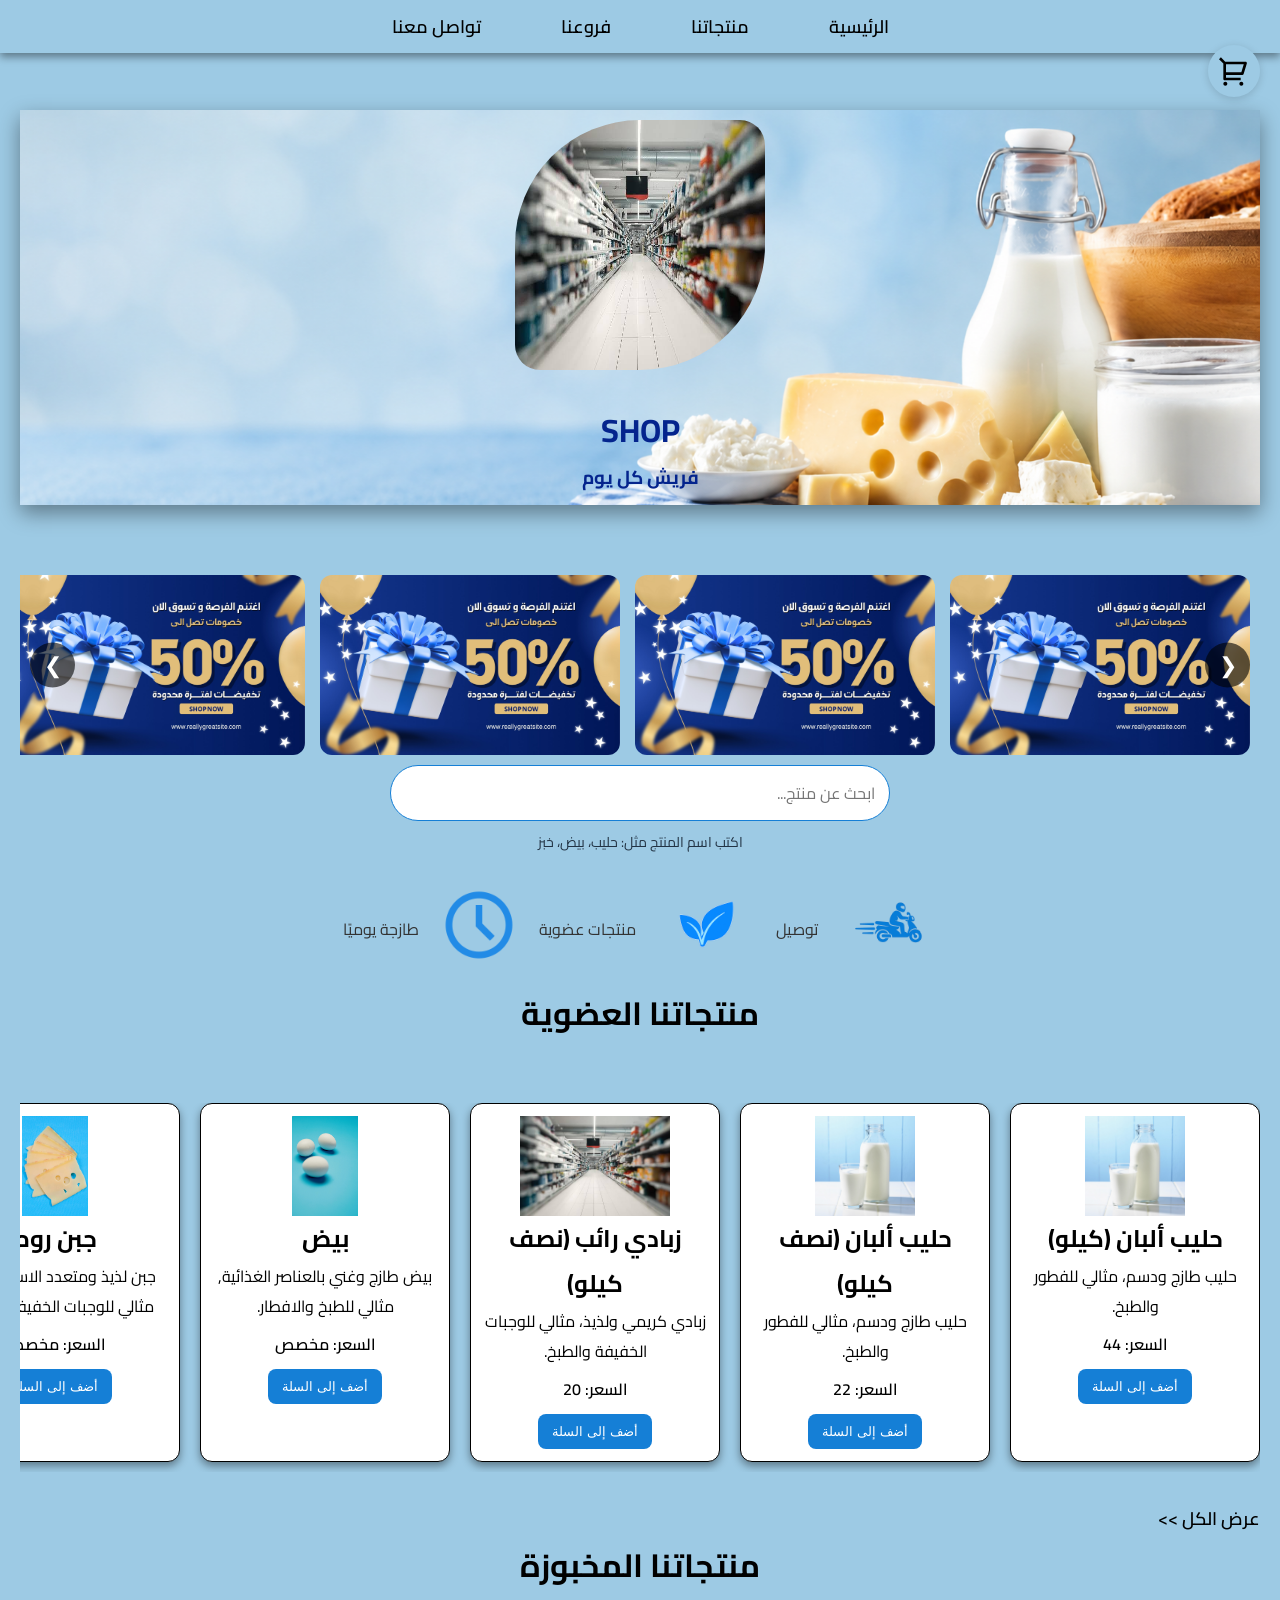
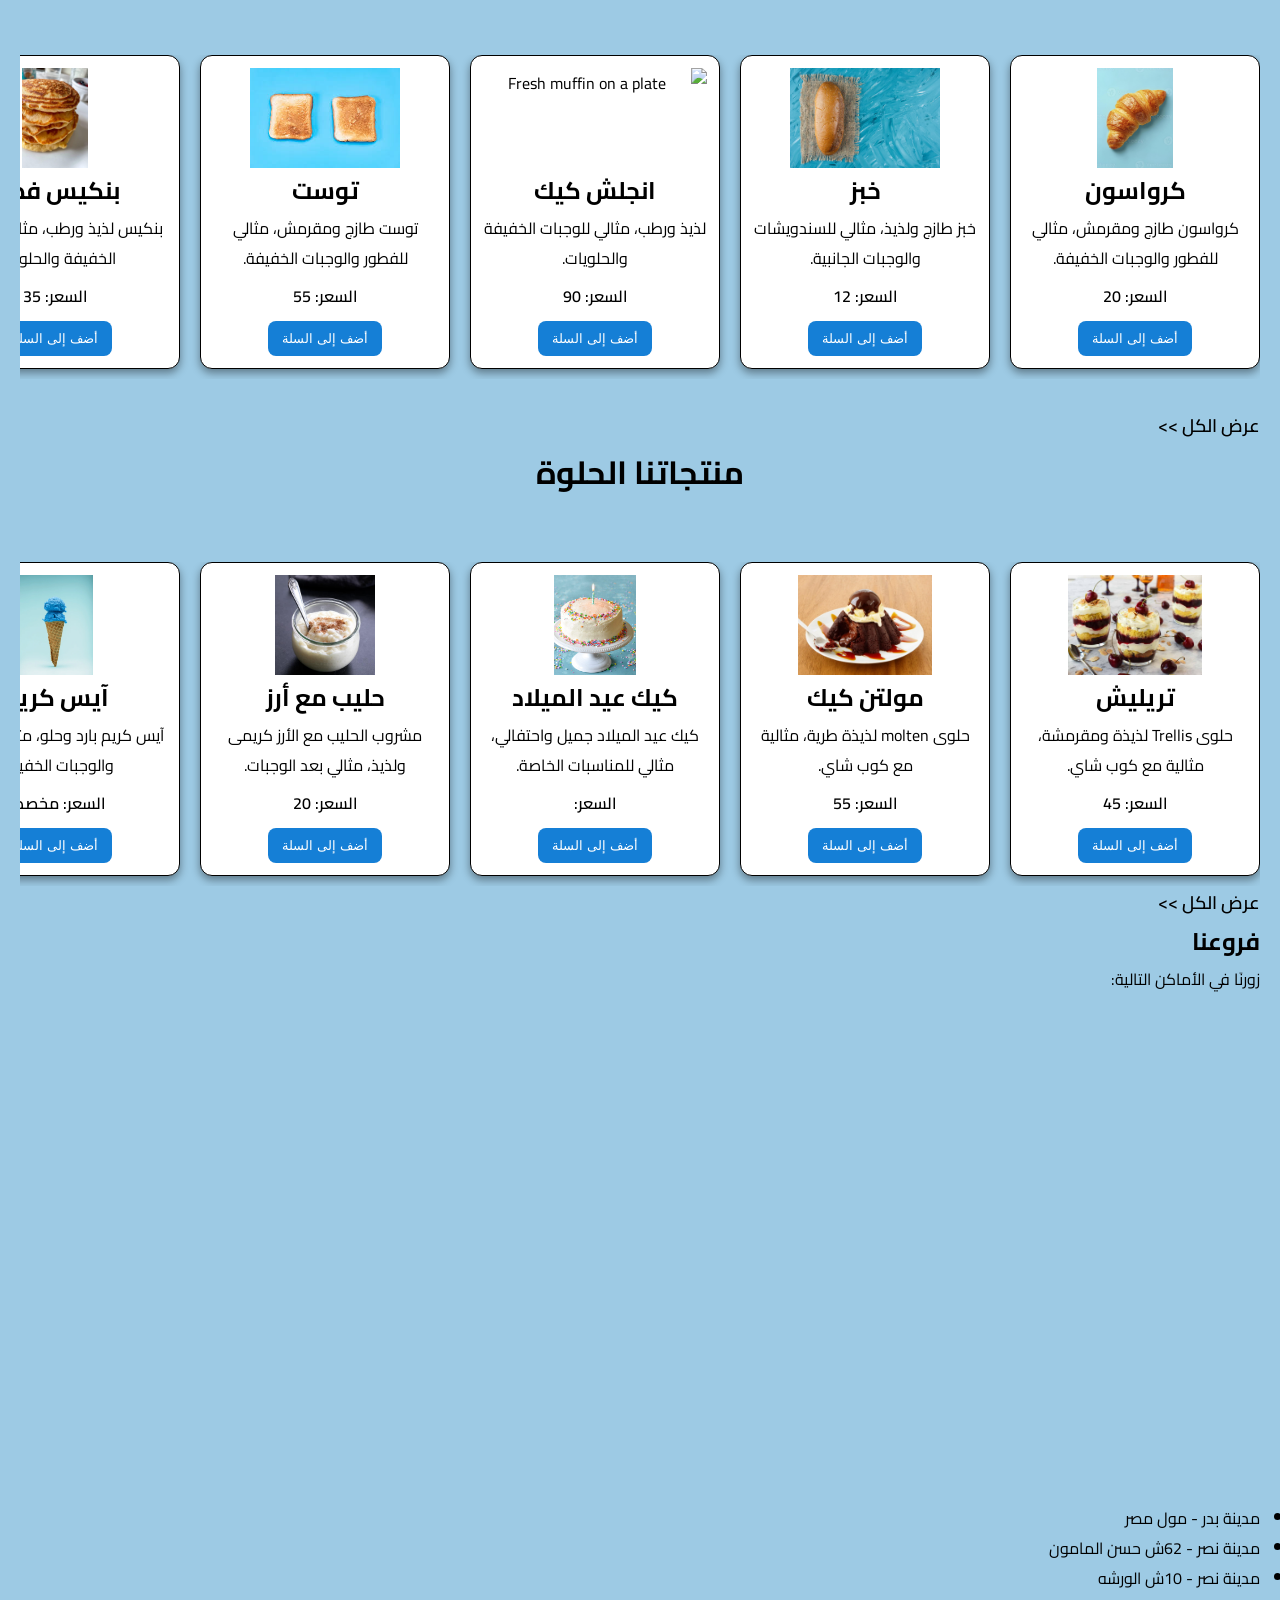
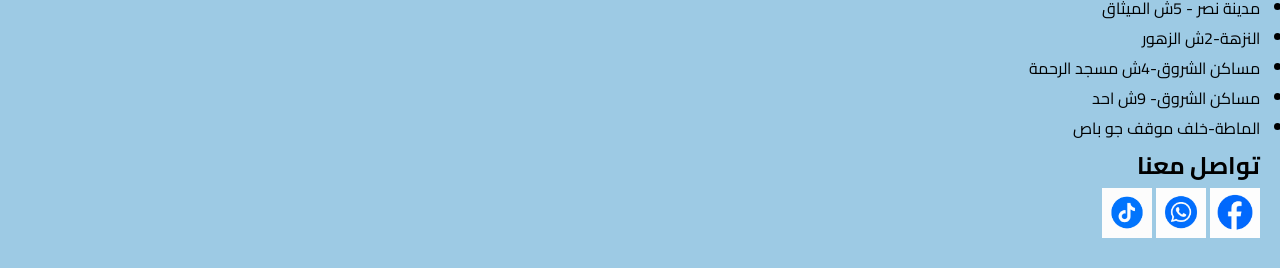
==== commit bec1c00c: "ITS YA BOY WITH CART CHANGES" ====
--- a/index.html
+++ b/index.html
@@ -175,13 +175,13 @@
         <button  class="add-to-cart">أضف إلى السلة</button>
       </div>
 
-      <div class="item" data-name="جبن" data-price-id="cheese" data-price="">
+       <div class="item" data-name="جبن روم" data-price-id="cheese_rom" data-price="" data-custom="cheese_weight_prices">
         <img
           src="slices-of-emmental-cheese-on-blue-background-close-up-CSF018619.jpg"
           height="100"
           alt="Fresh cheese on a board"
         />
-        <h2>جبن</h2>
+        <h2>جبن روم</h2>
         <p>جبن لذيذ ومتعدد الاستخدامات, مثالي للوجبات الخفيفة والطبخ.</p>
         <p class="price">السعر: </p>
         <button class="add-to-cart">أضف إلى السلة</button>
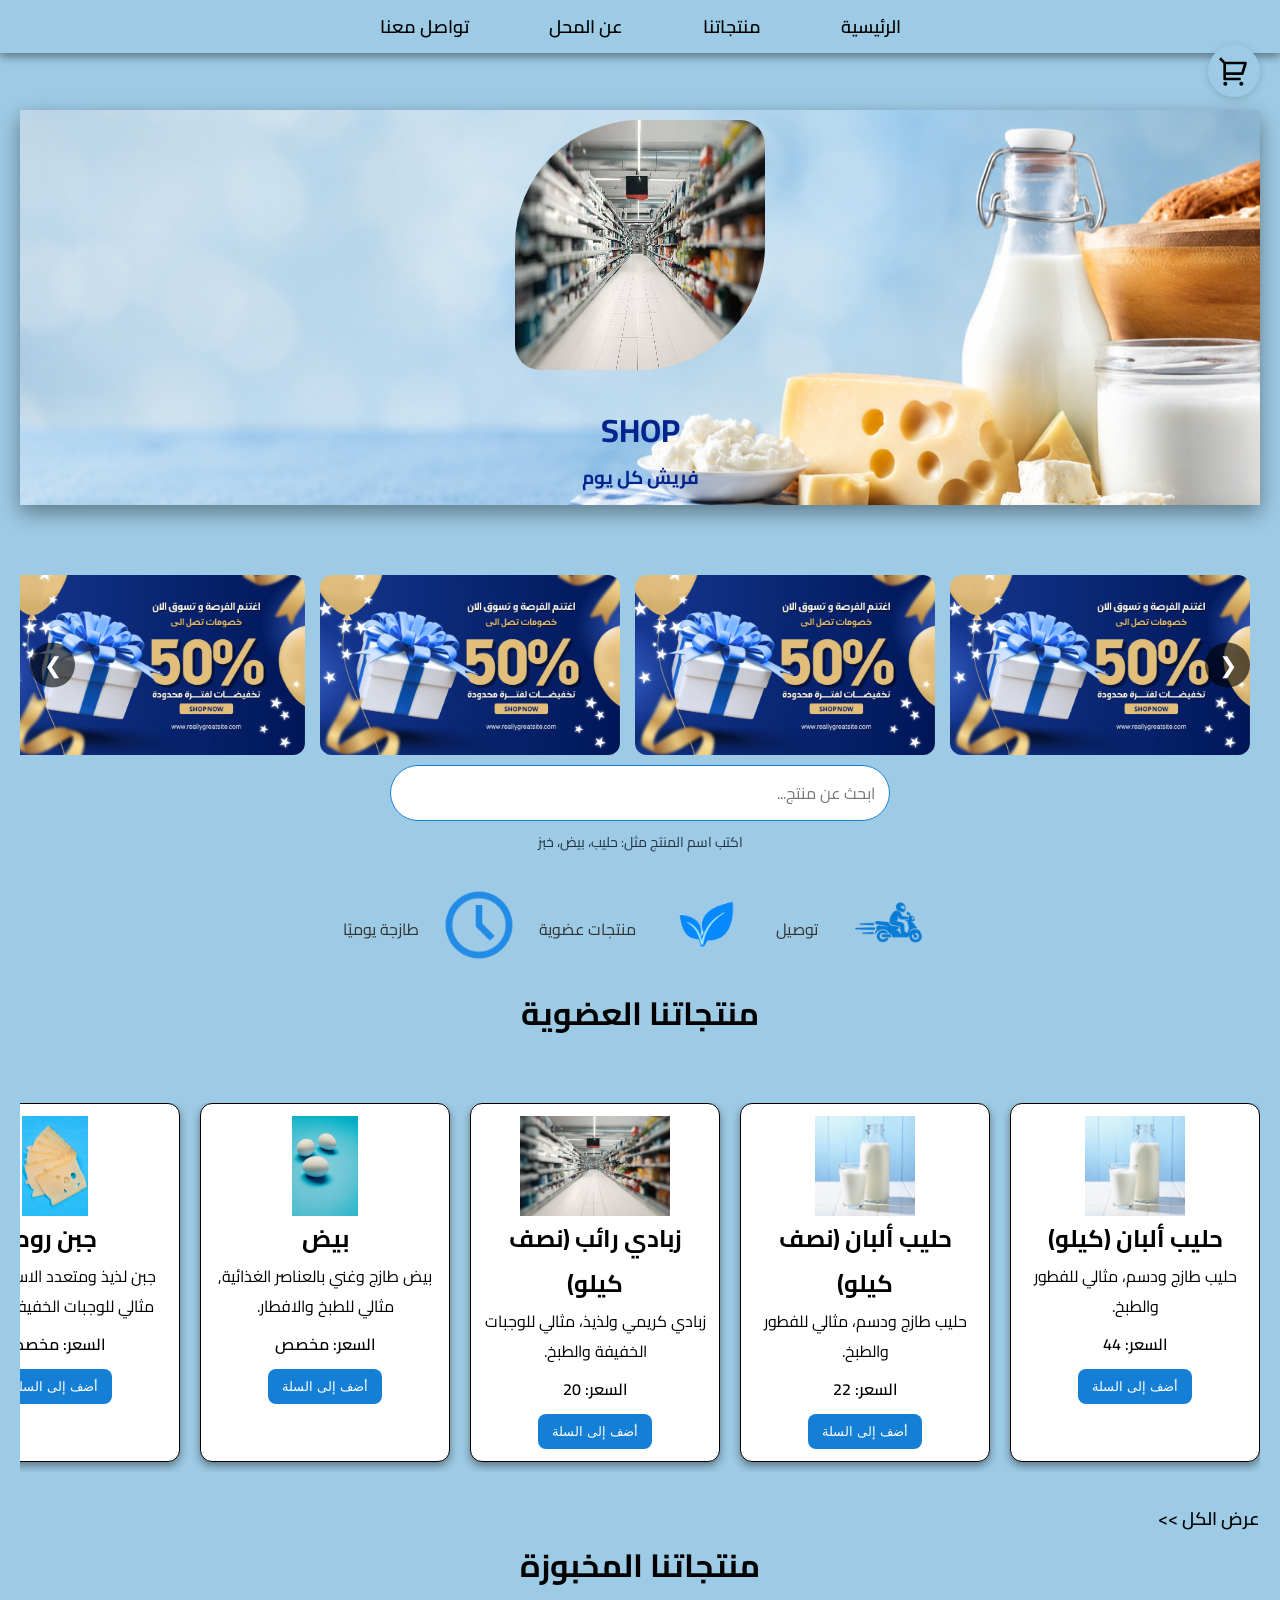
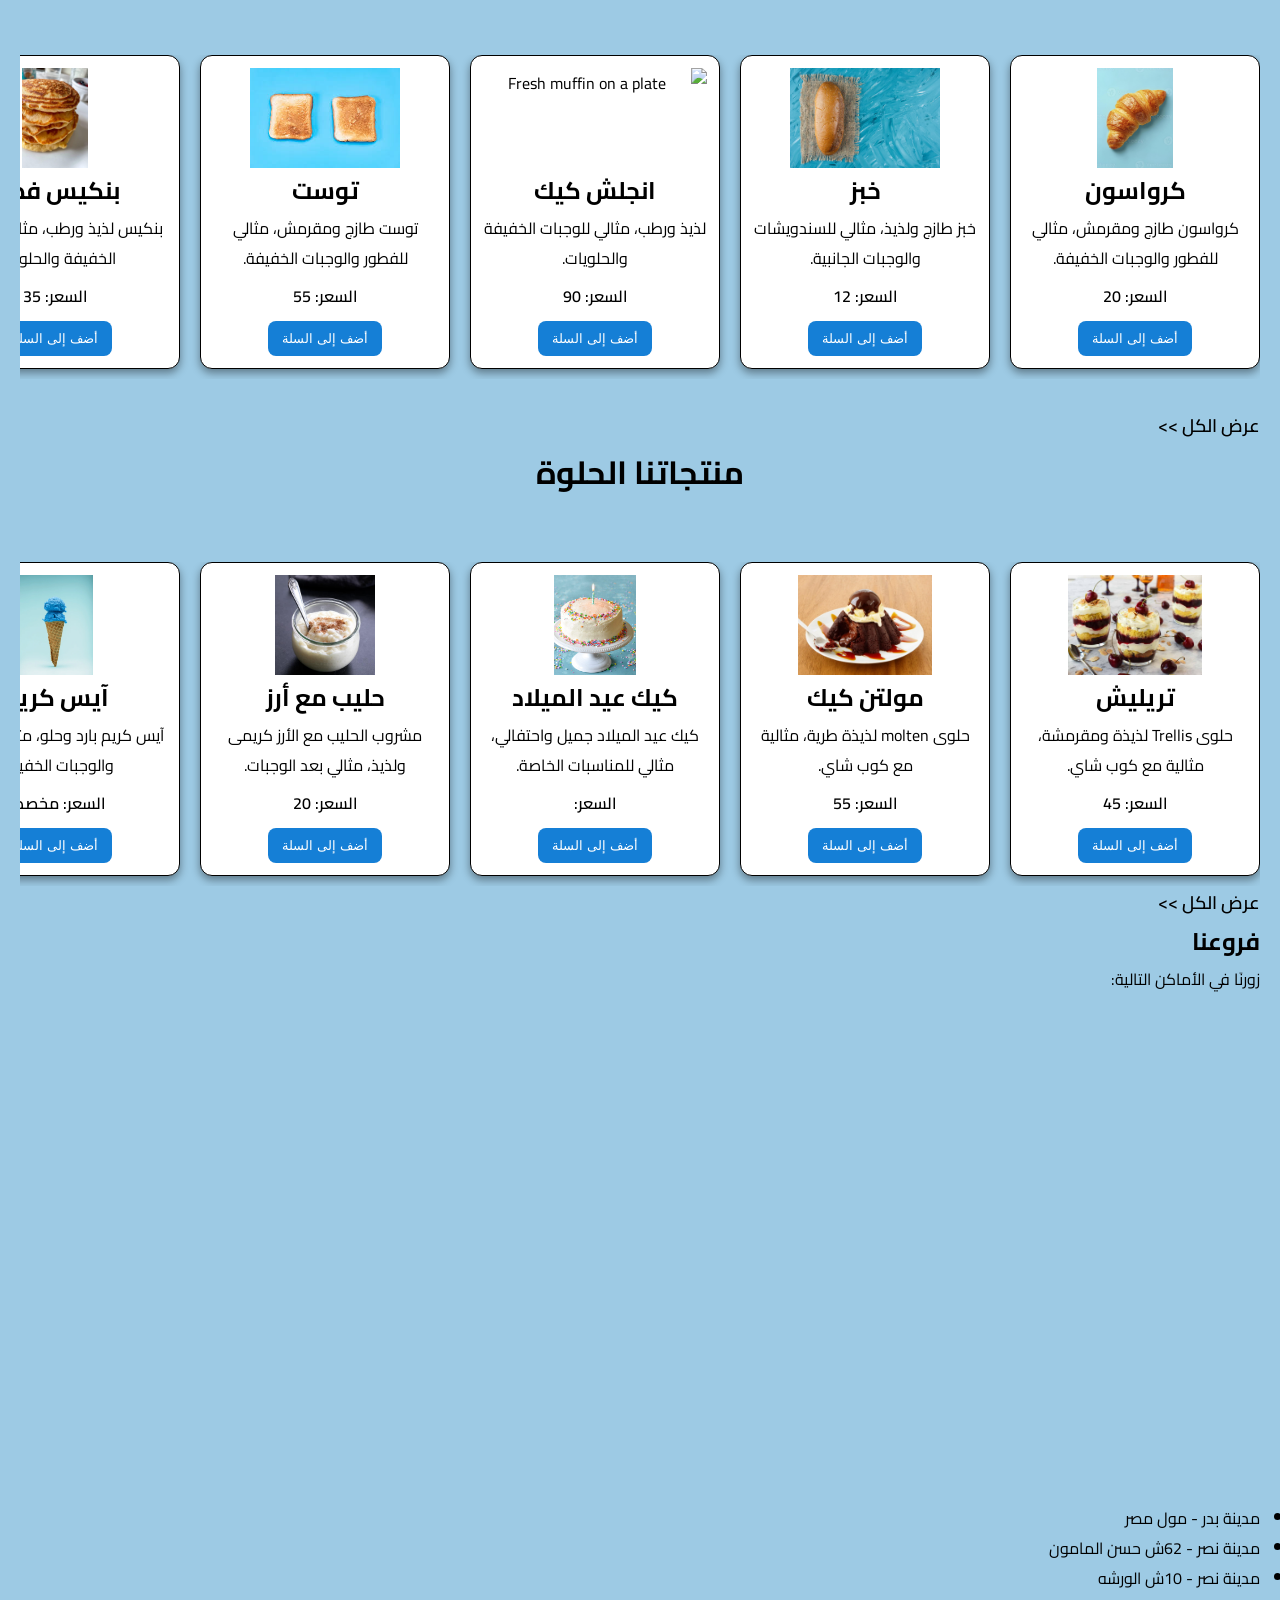
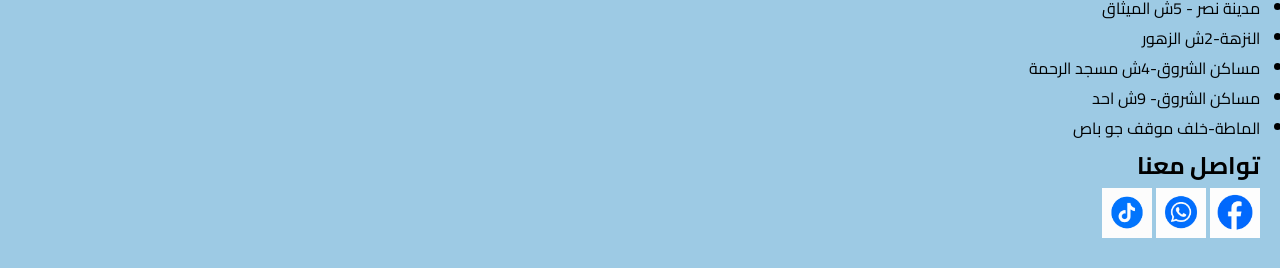
==== commit 182b3aa9: "." ====
--- a/index.html
+++ b/index.html
@@ -17,7 +17,7 @@
    <div class="nav-bar">
       <a style="text-decoration: none; color: inherit;" href="index.html">الرئيسية</a>
       <a style="text-decoration: none; color: inherit;" href="index2.html">منتجاتنا</a>
-      <a style="text-decoration: none; color: inherit;" href="#locations">فروعنا</a>
+      <a style="text-decoration: none; color: inherit;" href="#locations">عن المحل</a>
       <a style="text-decoration: none; color: inherit;" href="#contact">تواصل معنا</a>
     <div class="cart-icon">
       <button id="cart-toggle" type="button" aria-label="Open shopping cart">
@@ -484,7 +484,7 @@
       </div>
     </div>
 
-    <script src="script.js"></script>
+    <script src="script.js?v=3"></script>
 
   </body>
 </html>
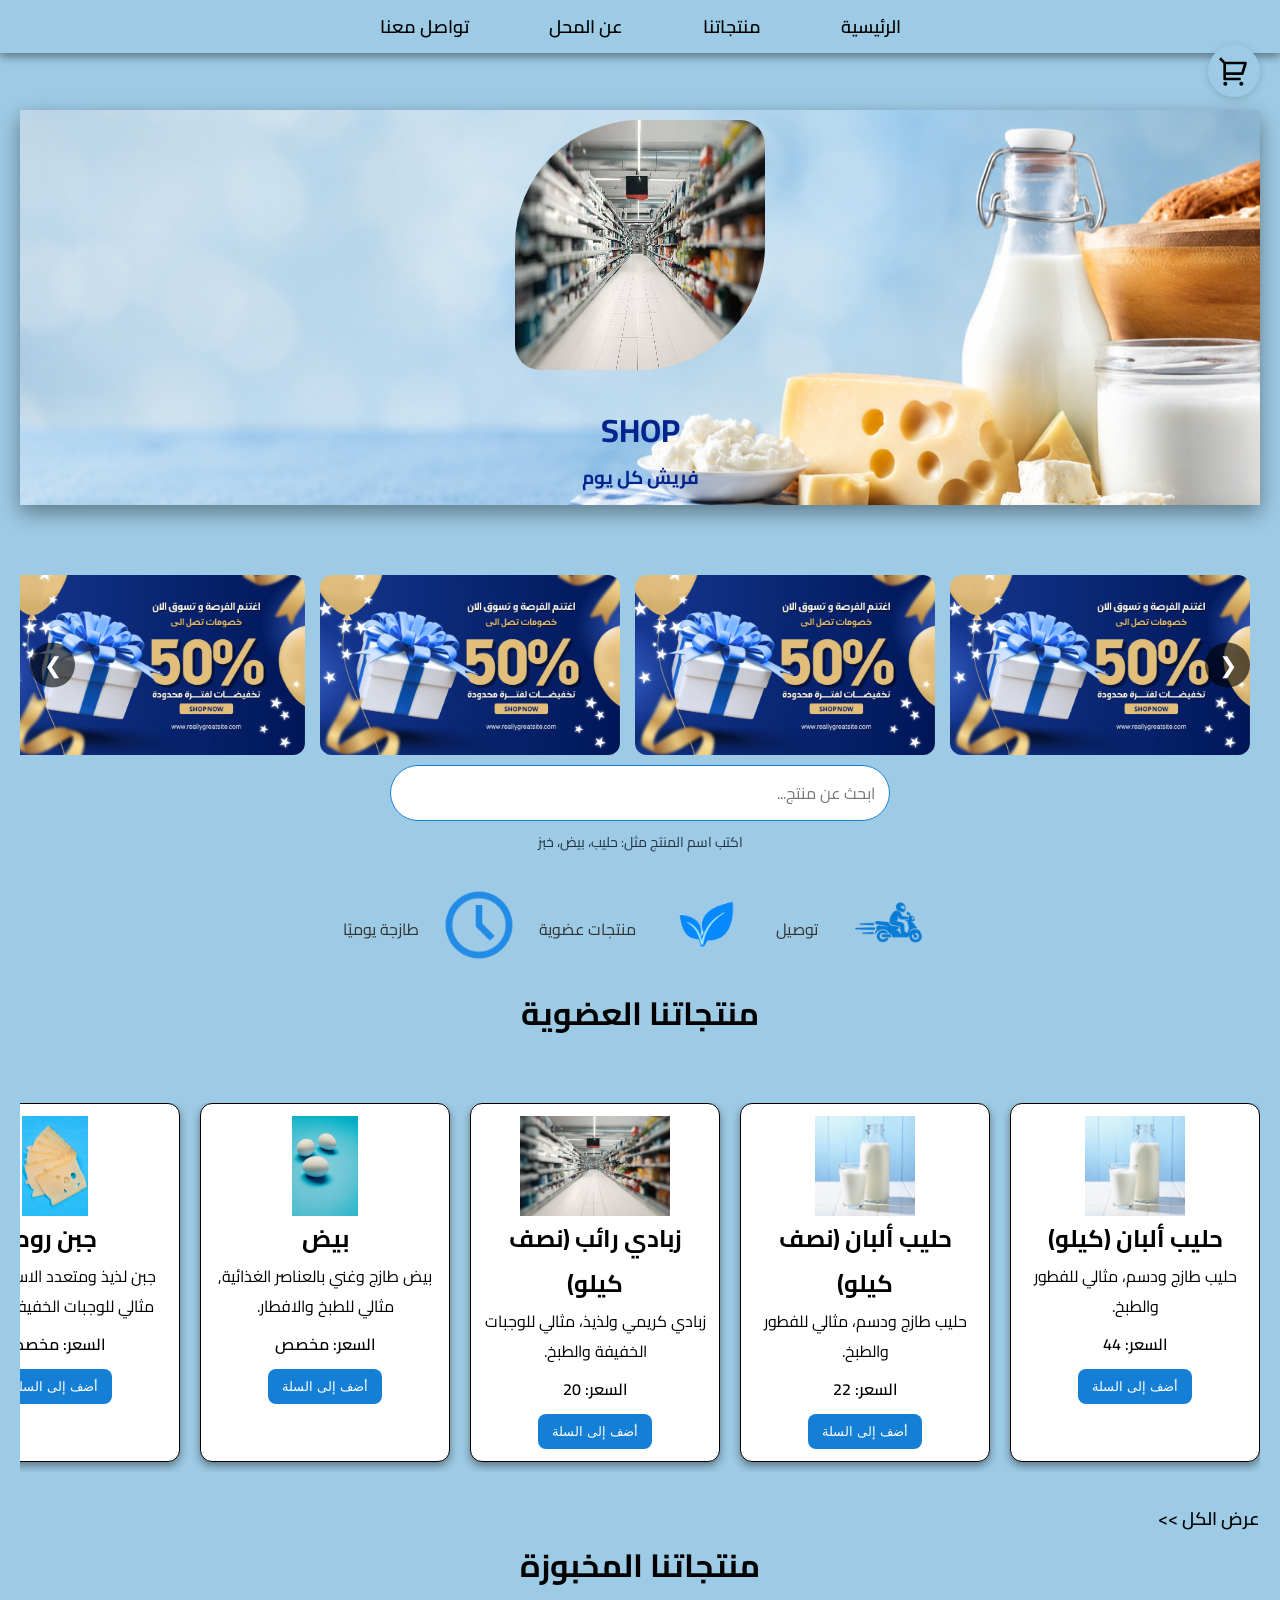
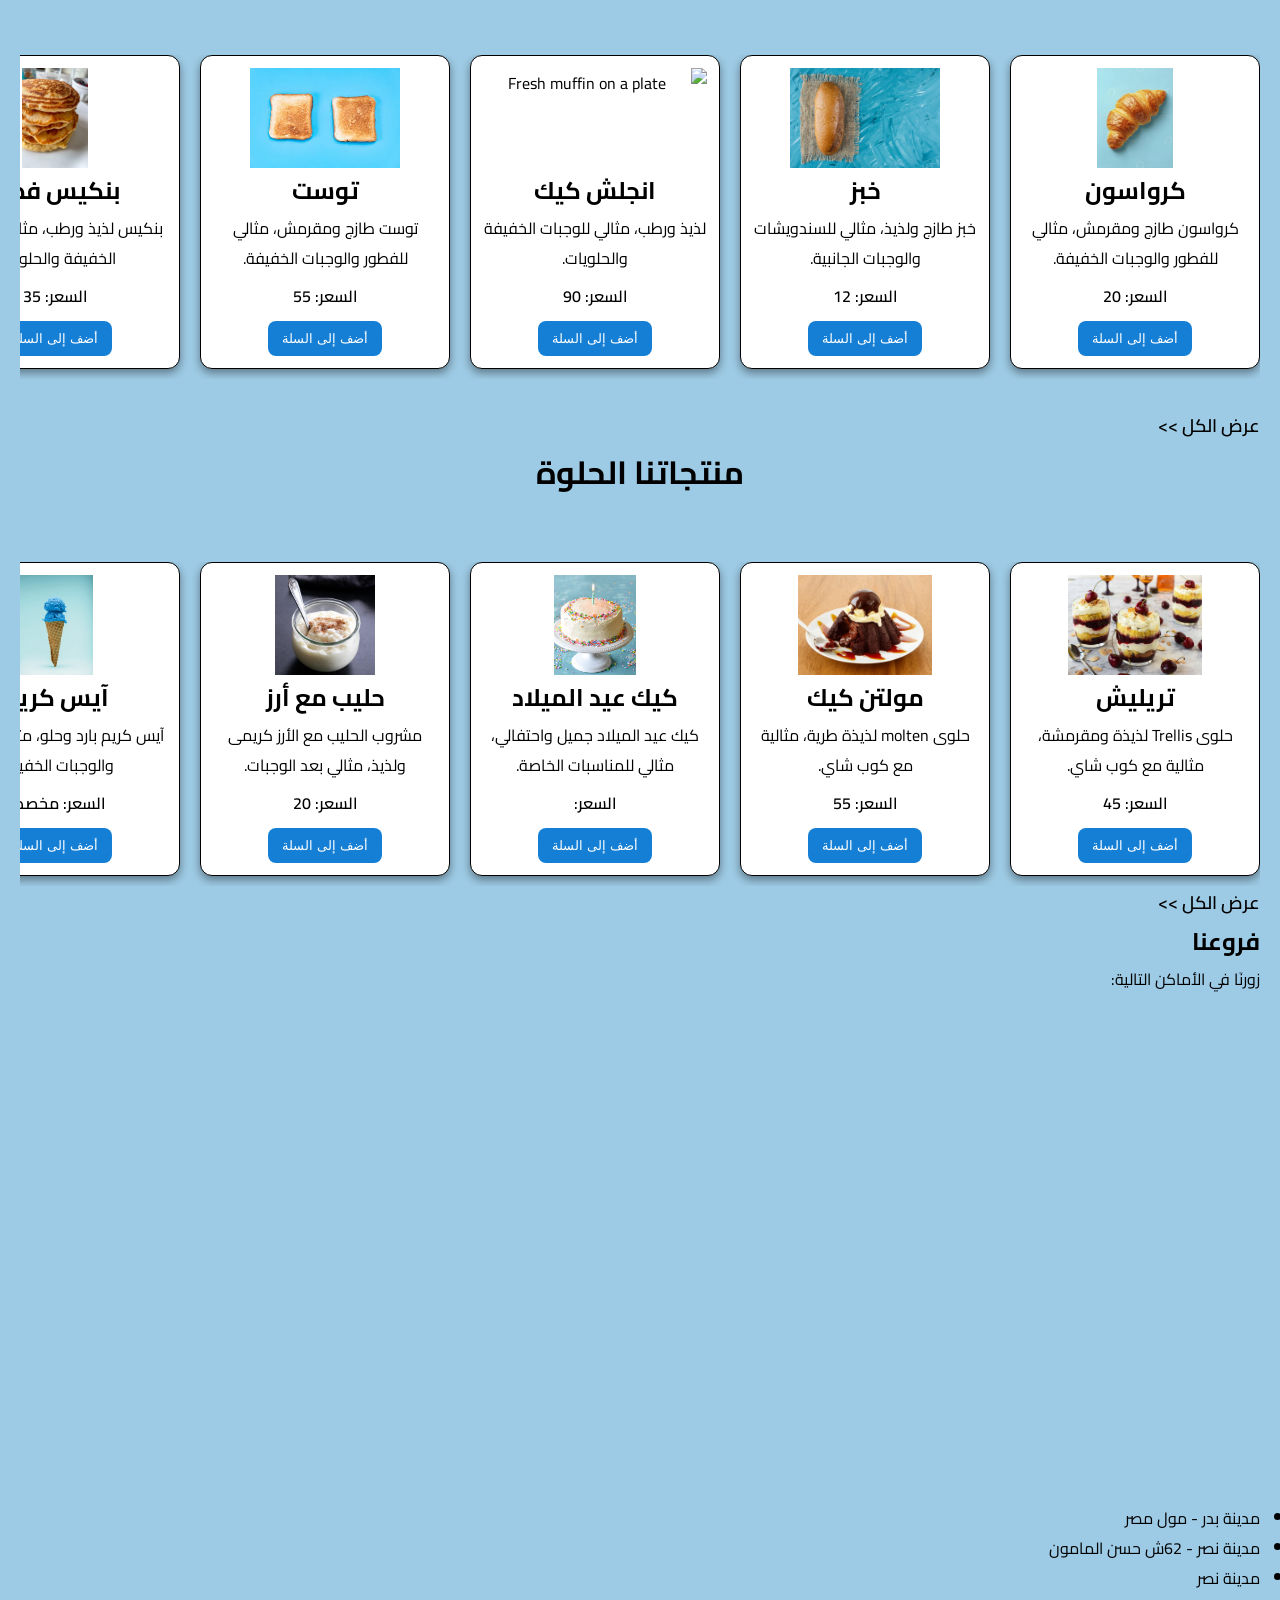
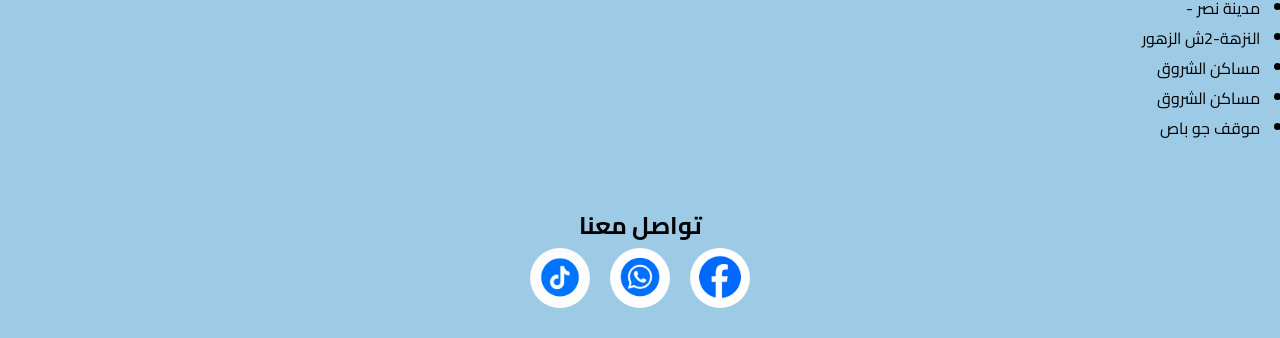
==== commit 8ee56c7e: "new pages and new contact us section added to index.html and index2.html. Updated links to social me" ====
--- a/index.html
+++ b/index.html
@@ -17,7 +17,7 @@
    <div class="nav-bar">
       <a style="text-decoration: none; color: inherit;" href="index.html">الرئيسية</a>
       <a style="text-decoration: none; color: inherit;" href="index2.html">منتجاتنا</a>
-      <a style="text-decoration: none; color: inherit;" href="#locations">عن المحل</a>
+      <a style="text-decoration: none; color: inherit;" href="index3.html">عن المحل</a>
       <a style="text-decoration: none; color: inherit;" href="#contact">تواصل معنا</a>
     <div class="cart-icon">
       <button id="cart-toggle" type="button" aria-label="Open shopping cart">
@@ -438,28 +438,29 @@
       <ul>
         <li>مدينة بدر - مول مصر</li>
         <li>مدينة نصر - 62ش حسن المامون</li>
-        <li>مدينة نصر - 10ش الورشه</li>
-        <li>مدينة نصر - 5ش الميثاق</li>
+        <li>مدينة نصر </li>
+        <li>مدينة نصر -</li>
         <li>النزهة-2ش الزهور</li>
-        <li>مساكن الشروق-4ش مسجد الرحمة</li>
-        <li>مساكن الشروق- 9ش احد</li>
-        <li>الماطة-خلف موقف جو باص</li>
+        <li>مساكن الشروق</li>
+        <li>مساكن الشروق</li>
+        <li> موقف جو باص</li>
       </ul>
     </div>
-
+ <br/>
+ <br/>
+    <h2 style="text-align: center;">تواصل معنا</h2>
     <div class="contact-us">
-      <h2>تواصل معنا</h2>
       <a
-        href="https://www.facebook.com/p/%D8%A3%D9%84%D8%A8%D8%A7%D9%86-%D8%B9%D8%B3%D9%84-Alban-Asal-61580975697494/"
+        href="https://www.facebook.com"
       >
         <img
           src="ChatGPT Image Jun 1, 2026, 02_51_34 AM.png"
           height="50"
-          alt="Alban Asal Facebook page"
+          alt=" Facebook page"
         />
       </a>
 
-      <a href="https://wa.me/01080044133">
+      <a href="https://wa.me/00000000000">
         <img
           src="ChatGPT Image Jun 1, 2026, 02_49_50 AM.png"
           height="50"
@@ -467,7 +468,7 @@
         />
       </a>
 
-      <a href="https://www.tiktok.com/@alban.asal">
+      <a href="https://www.tiktok.com">
         <img src="ChatGPT Image Jun 1, 2026, 02_47_22 AM.png" height="50" alt="Alban Asal TikTok page" />
       </a>
     </div>
--- a/style1.css
+++ b/style1.css
@@ -645,3 +645,32 @@
   color: #fff;
   cursor: pointer;
 }
+
+.contact-us {
+  display: flex;
+  flex-direction: row;
+  gap: 20px;
+  justify-content: center;
+  align-items: center;
+  flex-wrap: wrap;
+}
+
+.contact-us > figure {
+  display: flex;
+  flex-direction: column;
+  align-items: center;
+  text-align: center;
+}
+
+.contact-us img {
+  max-width: 60px;
+  height: 60px;
+  object-fit: cover;
+  border-radius: 50%;
+}
+
+.contact-us figcaption {
+  color: #333;
+  margin: 0;
+}
+
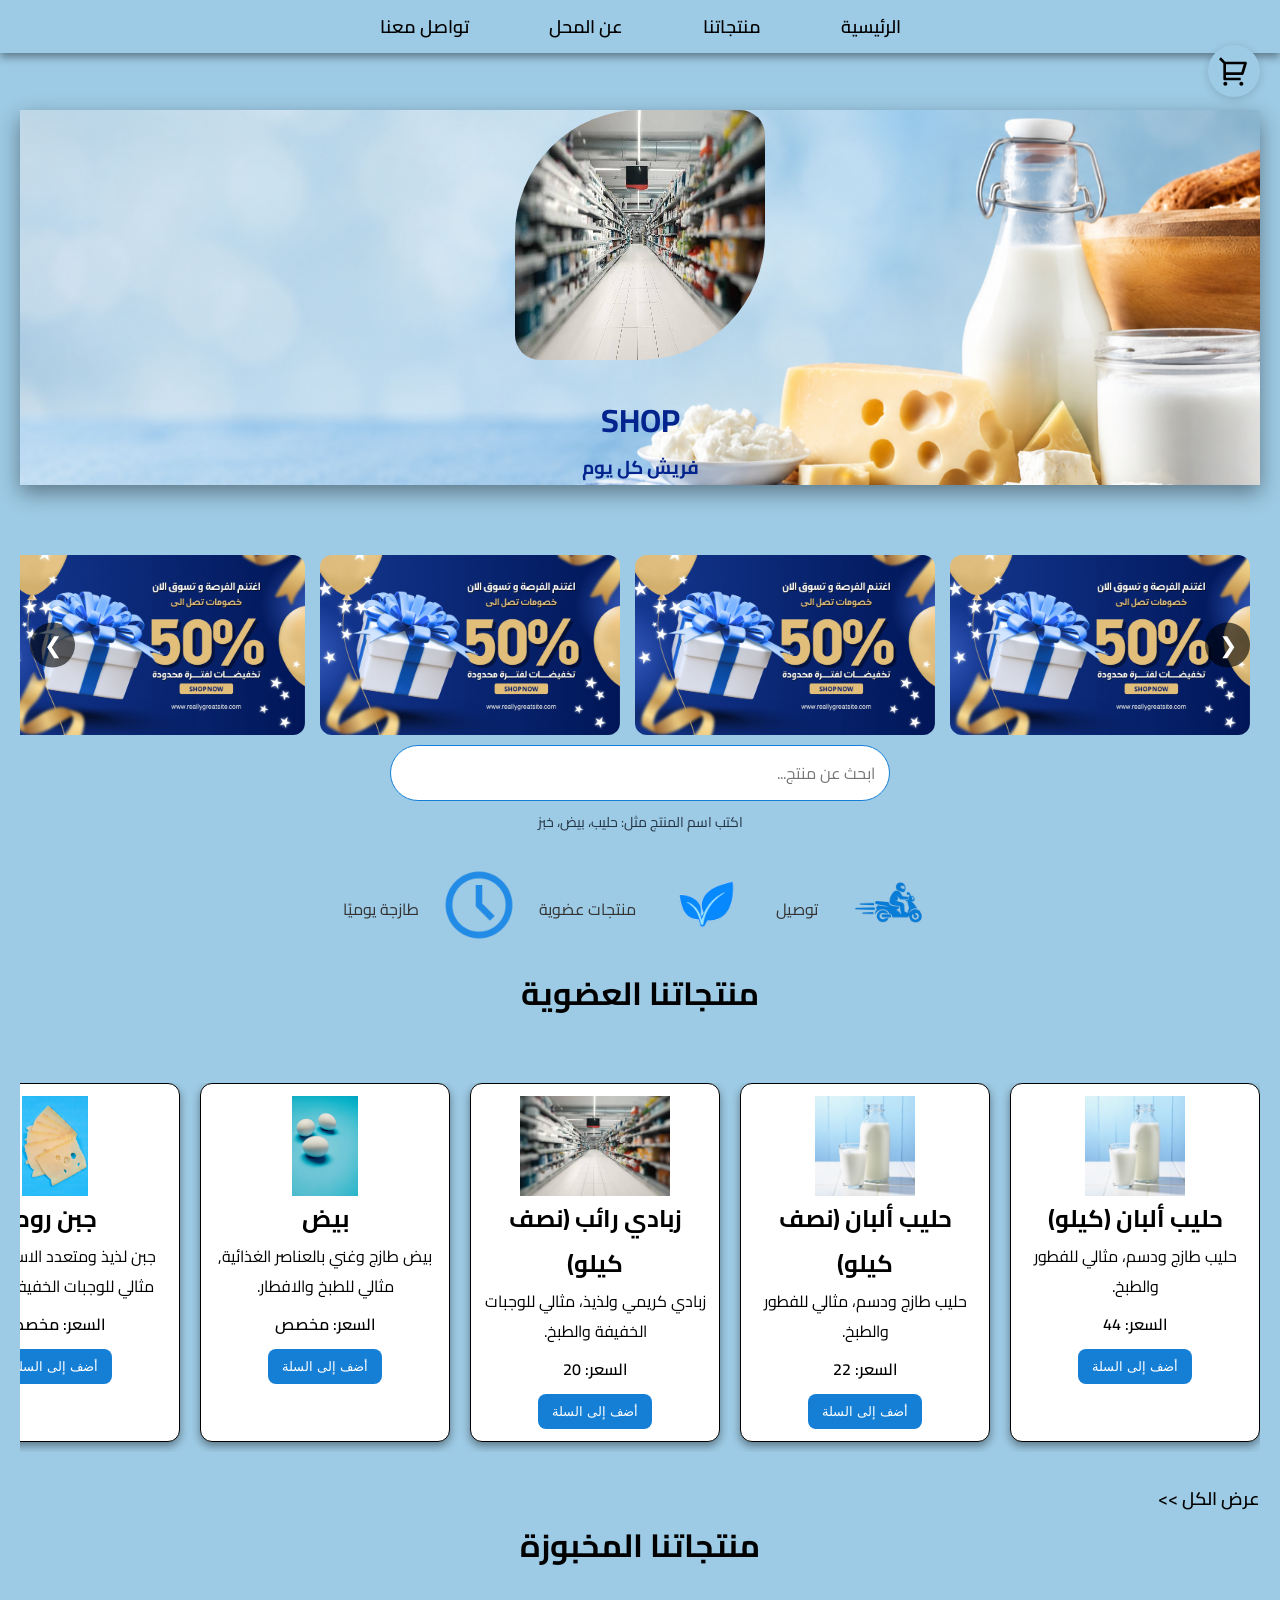
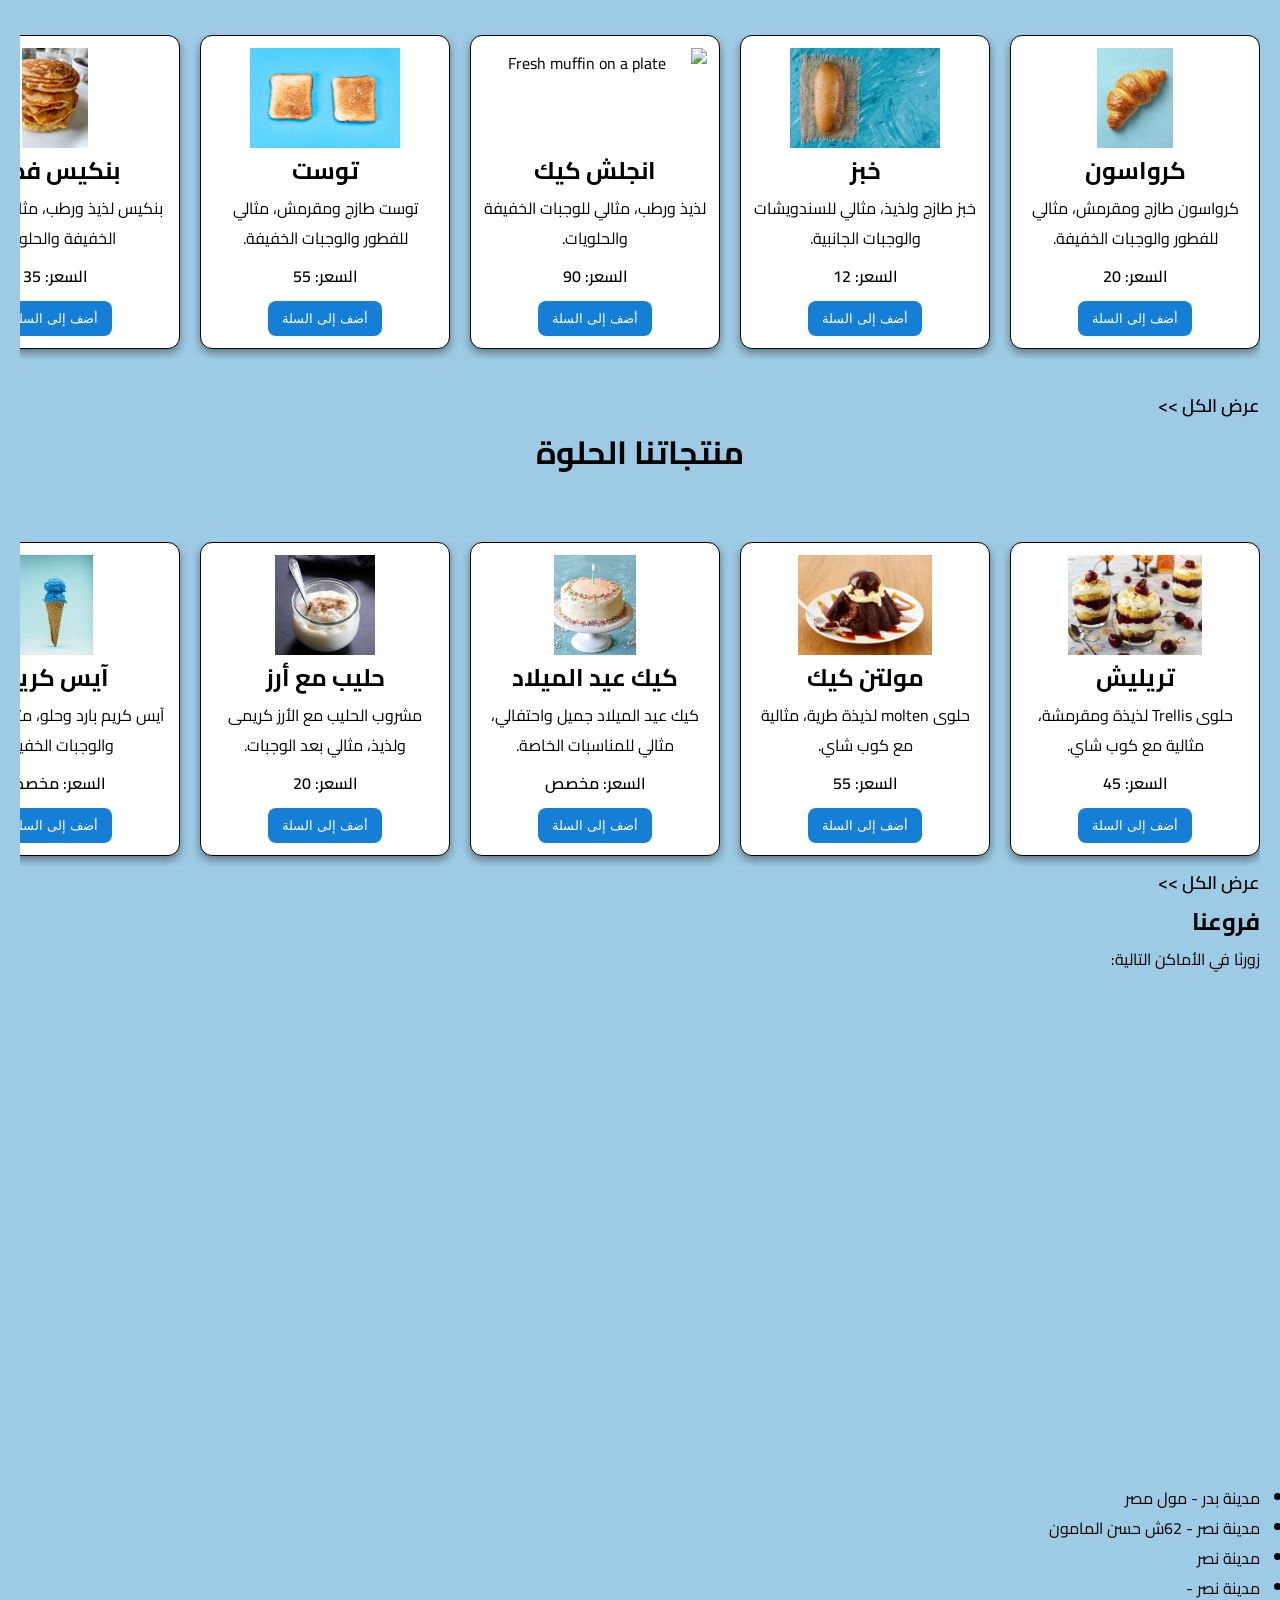
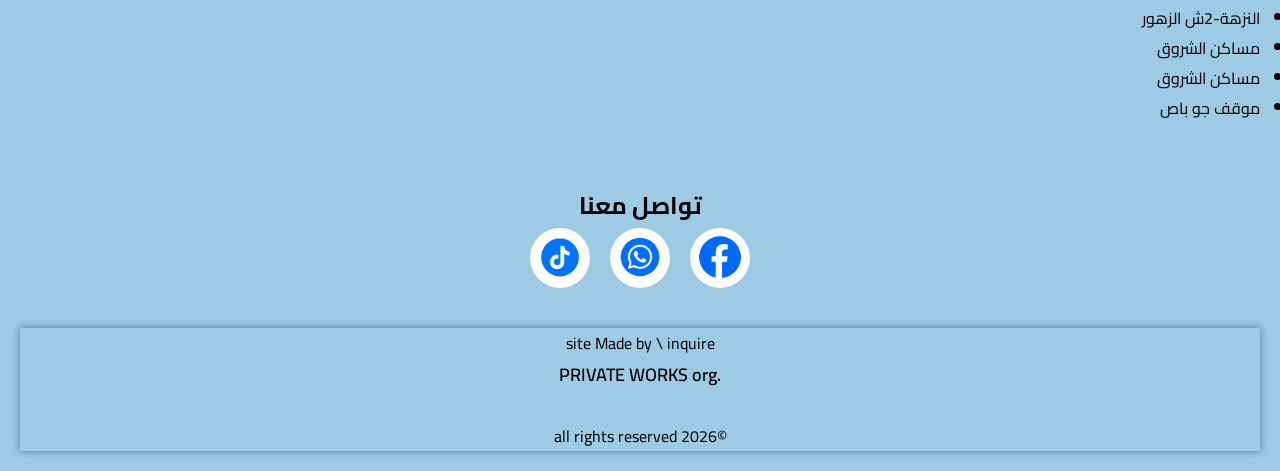
==== commit 3f68962b: "big time update" ====
--- a/index.html
+++ b/index.html
@@ -18,7 +18,7 @@
       <a style="text-decoration: none; color: inherit;" href="index.html">الرئيسية</a>
       <a style="text-decoration: none; color: inherit;" href="index2.html">منتجاتنا</a>
       <a style="text-decoration: none; color: inherit;" href="index3.html">عن المحل</a>
-      <a style="text-decoration: none; color: inherit;" href="#contact">تواصل معنا</a>
+      <a style="text-decoration: none; color: inherit;" href="#contactUs">تواصل معنا</a>
     <div class="cart-icon">
       <button id="cart-toggle" type="button" aria-label="Open shopping cart">
         <img src="shopping-cart-2-line(1).png" alt="Shopping cart icon" />
@@ -115,14 +115,14 @@
     </div>
 
     <figure class = "adva">
-      <img src ="daba2cc4-88e4-4b87-b8ce-8e4469cc6d8f.png" height="100" alt="Advantages of Alban Asal products" />  
+      <img src ="daba2cc4-88e4-4b87-b8ce-8e4469cc6d8f.png" height="100" alt="Advantages of  products" />  
       <figcaption >توصيل</figcaption>
 
-      <img src="9bccda29-853c-4559-b8ef-0dcbec52fc50.png" height="100" alt="Advantages of Alban Asal products" />
+      <img src="9bccda29-853c-4559-b8ef-0dcbec52fc50.png" height="100" alt="Advantages of  products" />
     <figcaption>منتجات عضوية</figcaption>
     
 
-    <img src="clock.png" height="100" alt="Advantages of Alban Asal products" />
+    <img src="clock.png" height="100" alt="Advantages of  products" />
     <figcaption>طازجة يوميًا</figcaption>
 </figure>
 
@@ -187,6 +187,18 @@
         <button class="add-to-cart">أضف إلى السلة</button>
       </div>
 
+        <div class="item" data-name="لانشون اطياب" data-price-id="lanshon" data-price="" data-custom="lanshon_weight_prices">
+        <img
+          src="slices-of-emmental-cheese-on-blue-background-close-up-CSF018619.jpg"
+          height="100"
+          alt="Fresh cheese on a board"
+        />
+        <h2>لانشون اطياب</h2>
+        <p>الذ واطيب انواع اللانشون بجودة ونكهة لا تقاوم لافطار لا يقاوم.</p>
+        <p class="price">السعر: </p>
+        <button class="add-to-cart">أضف إلى السلة</button>
+      </div>
+
       <div class="item" data-name="كريمة" data-price-id="cream" data-price="">
         <img
           src="whipped-cream-with-whisk-blue-background_295303-2490.avif"
@@ -330,7 +342,7 @@
         </div>
 
 
-        <div class="item" data-name="كيك عيد الميلاد" data-price-id="birthday_cake" data-price="">
+        <div class="item" data-name="كيك عيد الميلاد" data-price-id="birthday_cake" data-price="" data-custom="cake_size_price" >
           <img
             src="Vanilla-Birthday-Cake-18-1200x1480.jpg"
             height="100"
@@ -448,7 +460,7 @@
     </div>
  <br/>
  <br/>
-    <h2 style="text-align: center;">تواصل معنا</h2>
+    <div id="contactUs"><h2 style="text-align: center;">تواصل معنا</h2></div>
     <div class="contact-us">
       <a
         href="https://www.facebook.com"
@@ -469,9 +481,17 @@
       </a>
 
       <a href="https://www.tiktok.com">
-        <img src="ChatGPT Image Jun 1, 2026, 02_47_22 AM.png" height="50" alt="Alban Asal TikTok page" />
+        <img src="ChatGPT Image Jun 1, 2026, 02_47_22 AM.png" height="50" alt=" TikTok page" />
       </a>
     </div>
+    </div>
+<br/>
+    <div class="footer">
+      <p>site Made by \ inquire</p>
+      <a href="mailto: pw.privateworks@gmail.com">.PRIVATE WORKS org</a>
+    <br/>
+    <br/>
+      <p>&copy;2026 all rights reserved</p>
     </div>
 
     <div id="option-overlay" class="modal-overlay" aria-hidden="true">
--- a/style1.css
+++ b/style1.css
@@ -6,7 +6,7 @@
   background-position: center;
   background-repeat: no-repeat;
   color: rgb(4, 36, 141);
-  padding: 10px;
+  padding: 0px;
   text-align: center;
   box-shadow: 0 8px 20px rgba(0, 0, 0, 0.4);
   background-color: #157fd6;
@@ -21,8 +21,8 @@
 body {
   font-family: "Cairo", sans-serif;
   background-color: #9dcae4;
-  margin: 0;
-  padding: 20px;
+  margin: 10px;
+  padding: 10px;
 }
 
 .search-box {
@@ -174,11 +174,28 @@
   }
 }
 
+.footer{
+  background-color: #9dcae4;
+  margin: 0;
+  padding: 0;
+  box-sizing: border-box;
+  justify-content: center;
+  align-items: center;
+  gap: 80px;
+  text-align: center;
+  box-shadow: 0 0px 8px rgba(0, 0, 0, 0.4);
+  z-index: 1000;
+}
+
 .cart-icon {
   position: fixed;
   top: 45px;
   right: 20px;
   z-index: 9999;
+}
+
+html {
+  scroll-behavior: smooth;
 }
 
 .cart-icon button {
@@ -674,3 +691,31 @@
   margin: 0;
 }
 
+.popup{
+  display: none;
+  position: fixed;
+  inset: 0;
+  background: rgba(0, 0, 0, 0.7);
+  justify-content: center;
+  align-items: center;
+}
+
+.popup-content{
+  background: white;
+  padding: 20px;
+  position: relative;
+}
+
+#popup-image{
+  width: 200px;
+  height: 200px;
+  object-fit: contain;
+}
+
+#close-popup {
+  position: absolute;
+  right: 10px;
+  top :5px;
+  font-size: 30px;
+  cursor: pointer;
+}
